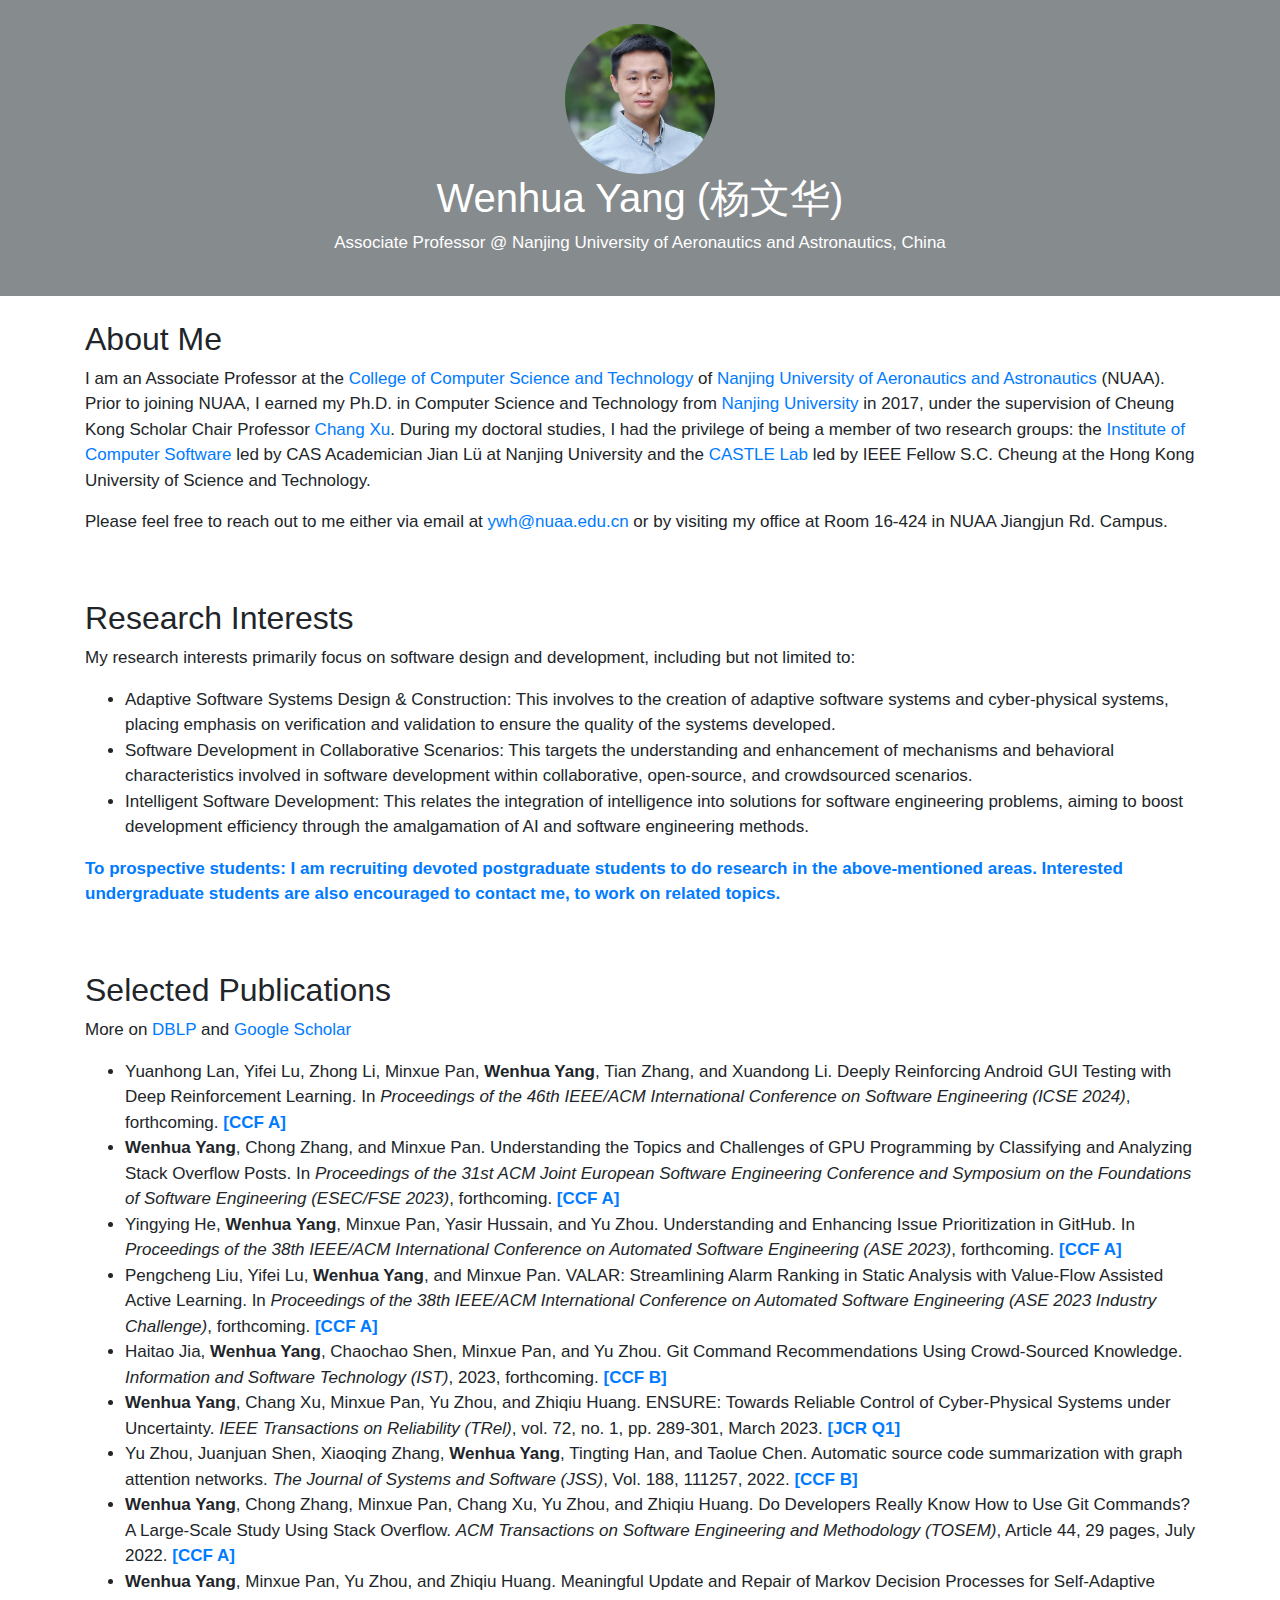
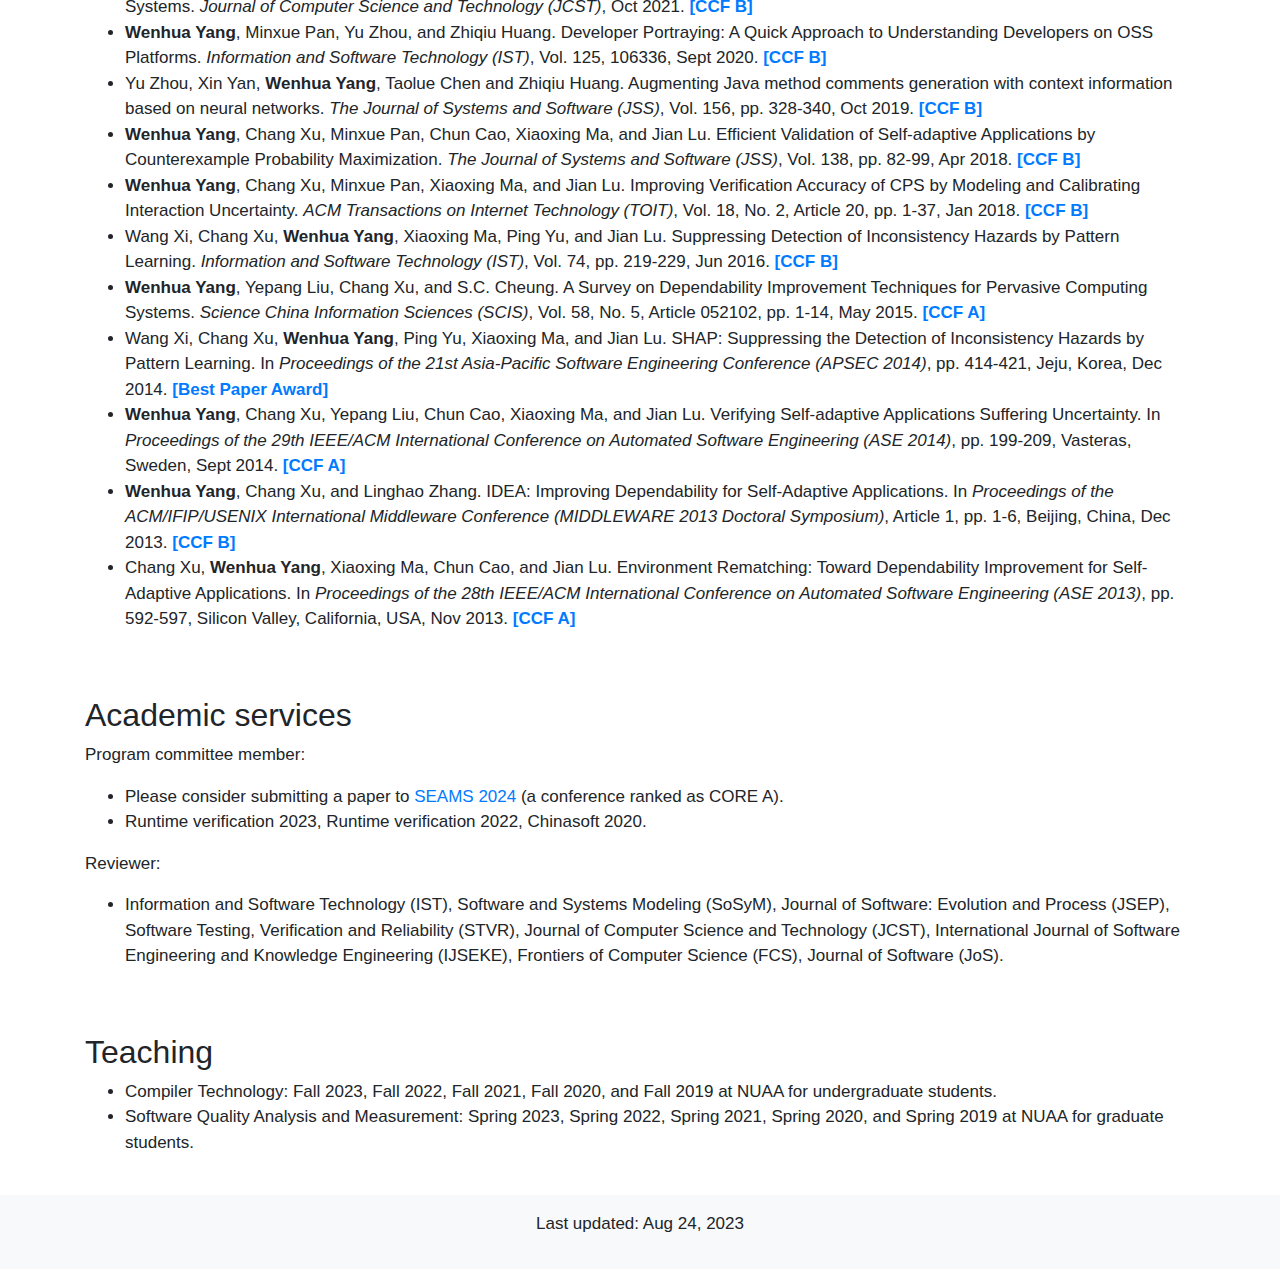
==== index.html @ 7962395d "Update index.html" ====
<!DOCTYPE html>
<html lang="en">
<head>
  <meta name="google-site-verification" content="J8Vfo8lLbp2fcZlPGlcddI-O9UPI4XW1Q42-_XJIA2Y" />
  <meta charset="UTF-8">
  <meta name="viewport" content="width=device-width, initial-scale=1.0">
  <title>Wenhua Yang's Personal Page</title>
  <link rel="stylesheet" href="js/bootstrap.min.css">
  <script src="js/jquery.min.js"></script>
  <script src="js/popper.min.js"></script>
  <script src="js/bootstrap.min.js"></script>
  <style>
    body {
      font-family: 'Helvetica', sans-serif;
      font-size: 17px;
    }
    header {
      background-color: #868B8E;
      color: white;
      padding: 1.5rem 0;
    }
    section {
      padding: 1.5rem 0;
    }
    footer {
      background-color: #f8f9fa;
      padding: 1rem 0;
      text-align: center;
    }
  </style>
</head>
<body>
  <header class="text-center">
    <img src="img/profile.jpeg" alt="Haonan Wang" style="width: 150px; height: 150px; border-radius: 50%; object-fit: cover;">
    <h1>Wenhua Yang (杨文华)</h1>
    <p>Associate Professor @ Nanjing University of Aeronautics and Astronautics, China</p>
  </header>
  <section>
    <div class="container">
      <h2>About Me</h2>
      <p>
        I am an Associate Professor at the <a href="http://cs.nuaa.edu.cn/" target="_blank">College of Computer Science and Technology</a> of <a href="http://nuaa.edu.cn/" target="_blank">Nanjing University of Aeronautics and Astronautics</a> (NUAA). Prior to joining NUAA, I earned my Ph.D. in Computer Science and Technology from <a href="https://www.nju.edu.cn" target="_blank">Nanjing University</a> in 2017, under the supervision of Cheung Kong Scholar Chair Professor <a href="http://cs.nju.edu.cn/changxu/" target="_blank">Chang Xu</a>. During my doctoral studies, I had the privilege of being a member of two  research groups: the <a href="https://cs.nju.edu.cn/ics/index.htm" target="_blank">Institute of Computer Software</a> led by CAS Academician Jian Lü at Nanjing University and the <a href="http://sccpu2.cse.ust.hk/castle/index.html" target="_blank">CASTLE Lab</a> led by IEEE Fellow S.C. Cheung at the Hong Kong University of Science and Technology.
      </p>
      <p>
        Please feel free to reach out to me either via email at <a href="mailto:haonan[dot]ywh@nuaa.edu.cn">ywh@nuaa.edu.cn</a> or by visiting my office at Room 16-424 in NUAA Jiangjun Rd. Campus.
      </p>
      </div>
    </section>
  <section>
    <div class="container">
      <h2>Research Interests</h2>
      <p>My research interests primarily focus on software design and development, including but not limited to:</p>
      <ul>
        <li>Adaptive Software Systems Design & Construction: This involves to the creation of adaptive software systems and cyber-physical systems, placing emphasis on verification and validation to ensure the quality of the systems developed.</li>
        <li>Software Development in Collaborative Scenarios: This targets the understanding and enhancement of mechanisms and behavioral characteristics involved in software development within collaborative, open-source, and crowdsourced scenarios.</li>
        <li>Intelligent Software Development: This relates the integration of intelligence into solutions for software engineering problems, aiming to boost development efficiency through the amalgamation of AI and software engineering methods.</li>        
      </ul>
       <p style="color: #007bff; font-weight: bold;">To prospective students: I am recruiting devoted postgraduate students to do research in the above-mentioned areas. Interested undergraduate students are also encouraged to contact me, to work on related topics.</p>
    </div>
  </section>

  <section>
    <div class="container">
      <h2>Selected Publications</h2>
      <p>More on <a href="https://dblp.org/pid/21/11181-1.html" target="_blank">DBLP</a> and <a href="https://scholar.google.com/citations?user=SFzz5vAAAAAJ" target="_blank">Google Scholar</a></p>
      <ul>
	<li>Yuanhong Lan, Yifei Lu, Zhong Li, Minxue Pan, <b>Wenhua Yang</b>, Tian Zhang, and Xuandong Li. Deeply Reinforcing Android GUI Testing with Deep Reinforcement Learning. In <i>Proceedings of the 46th IEEE/ACM International Conference on Software Engineering (ICSE 2024)</i>, forthcoming. <a style="color: #007bff; font-weight: bold;">[CCF A]</a></li>
	<li><b>Wenhua Yang</b>, Chong Zhang, and Minxue Pan. Understanding the Topics and Challenges of GPU Programming by Classifying and Analyzing Stack Overflow Posts. In <i>Proceedings of the 31st ACM Joint European Software Engineering Conference and Symposium on the Foundations of Software Engineering (ESEC/FSE 2023)</i>, forthcoming. <a style="color: #007bff; font-weight: bold;">[CCF A]</a></li>
	<li>Yingying He, <b>Wenhua Yang</b>, Minxue Pan, Yasir Hussain, and Yu Zhou. Understanding and Enhancing Issue Prioritization in GitHub. In <i>Proceedings of the 38th IEEE/ACM International Conference on Automated Software Engineering (ASE 2023)</i>, forthcoming. <a style="color: #007bff; font-weight: bold;">[CCF A]</a></li>
	<li>Pengcheng Liu, Yifei Lu, <b>Wenhua Yang</b>, and Minxue Pan. VALAR: Streamlining Alarm Ranking in Static Analysis with Value-Flow Assisted Active Learning. In <i>Proceedings of the 38th IEEE/ACM International Conference on Automated Software Engineering (ASE 2023 Industry Challenge)</i>, forthcoming. <a style="color: #007bff; font-weight: bold;">[CCF A]</a></li>
        <li>Haitao Jia, <b>Wenhua Yang</b>, Chaochao Shen, Minxue Pan, and Yu Zhou. Git Command Recommendations Using Crowd-Sourced Knowledge. <i>Information and Software Technology (IST)</i>, 2023, forthcoming. <a style="color: #007bff; font-weight: bold;">[CCF B]</a></li>
        <li><b>Wenhua Yang</b>, Chang Xu, Minxue Pan, Yu Zhou, and Zhiqiu Huang. ENSURE: Towards Reliable Control of Cyber-Physical Systems under Uncertainty. <i>IEEE Transactions on Reliability (TRel)</i>, vol. 72, no. 1, pp. 289-301, March 2023. <a style="color: #007bff; font-weight: bold;">[JCR Q1]</a></li>
	<li>Yu Zhou, Juanjuan Shen, Xiaoqing Zhang, <b>Wenhua Yang</b>, Tingting Han, and Taolue Chen. Automatic source code summarization with graph attention networks. <i>The Journal of Systems and Software (JSS)</i>, Vol. 188, 111257, 2022. <a style="color: #007bff; font-weight: bold;">[CCF B]</a></li>                         
	<li><b>Wenhua Yang</b>, Chong Zhang, Minxue Pan, Chang Xu, Yu Zhou, and Zhiqiu Huang. Do Developers Really Know How to Use Git Commands? A Large-Scale Study Using Stack Overflow. <i>ACM Transactions on Software Engineering and Methodology (TOSEM)</i>, Article 44, 29 pages, July 2022. <a style="color: #007bff; font-weight: bold;">[CCF A]</a></li>           
	<li><b>Wenhua Yang</b>, Minxue Pan, Yu Zhou, and Zhiqiu Huang. Meaningful Update and Repair of Markov Decision Processes for Self-Adaptive Systems. <i>Journal of Computer Science and Technology (JCST)</i>, Oct 2021. <a style="color: #007bff; font-weight: bold;">[CCF B]</a></li>                                      
	<li><b>Wenhua Yang</b>, Minxue Pan, Yu Zhou, and Zhiqiu Huang. Developer Portraying: A Quick Approach to Understanding Developers on OSS Platforms. <i>Information and Software Technology (IST)</i>, Vol. 125, 106336, Sept 2020. <a style="color: #007bff; font-weight: bold;">[CCF B]</a></li> 
	<li>Yu Zhou, Xin Yan, <b>Wenhua Yang</b>, Taolue Chen and Zhiqiu Huang. Augmenting Java method comments generation with context information based on neural networks. <i>The Journal of Systems and Software (JSS)</i>, Vol. 156, pp. 328-340, Oct 2019. <a style="color: #007bff; font-weight: bold;">[CCF B]</a></li>
	<li><b>Wenhua Yang</b>, Chang Xu, Minxue Pan, Chun Cao, Xiaoxing Ma, and Jian Lu. Efficient Validation of Self-adaptive Applications by Counterexample Probability Maximization. <i>The Journal of Systems and Software (JSS)</i>, Vol. 138, pp. 82-99, Apr 2018. <a style="color: #007bff; font-weight: bold;">[CCF B]</a></li> 
	<li><b>Wenhua Yang</b>, Chang Xu, Minxue Pan, Xiaoxing Ma, and Jian Lu. Improving Verification Accuracy of CPS by Modeling and Calibrating Interaction Uncertainty. <i>ACM Transactions on Internet Technology (TOIT)</i>, Vol. 18, No. 2, Article 20, pp. 1-37, Jan 2018. <a style="color: #007bff; font-weight: bold;">[CCF B]</a></li>
	<li>Wang Xi, Chang Xu, <b>Wenhua Yang</b>, Xiaoxing Ma, Ping Yu, and Jian Lu. Suppressing Detection of Inconsistency Hazards by Pattern Learning. <i>Information and Software Technology (IST)</i>, Vol. 74, pp. 219-229, Jun 2016. <a style="color: #007bff; font-weight: bold;">[CCF B]</a></li>
	<li><b>Wenhua Yang</b>, Yepang Liu, Chang Xu, and S.C. Cheung. A Survey on Dependability Improvement Techniques for Pervasive Computing Systems. <i>Science China Information Sciences (SCIS)</i>, Vol. 58, No. 5, Article 052102, pp. 1-14, May 2015. <a style="color: #007bff; font-weight: bold;">[CCF A]</a></li>
	<li>Wang Xi, Chang Xu, <b>Wenhua Yang</b>, Ping Yu, Xiaoxing Ma, and Jian Lu. SHAP: Suppressing the Detection of Inconsistency Hazards by Pattern Learning. In <i>Proceedings of the 21st Asia-Pacific Software Engineering Conference (APSEC 2014)</i>, pp. 414-421, Jeju, Korea, Dec 2014. <a style="color: #007bff; font-weight: bold;">[Best Paper Award]</a></li>
	<li> <b>Wenhua Yang</b>, Chang Xu, Yepang Liu, Chun Cao, Xiaoxing Ma, and Jian Lu</b>. Verifying Self-adaptive Applications Suffering Uncertainty. In <i>Proceedings of the 29th IEEE/ACM International Conference on Automated Software Engineering (ASE 2014)</i>, pp. 199-209, Vasteras, Sweden, Sept 2014. <a style="color: #007bff; font-weight: bold;">[CCF A]</a></li>
	<li> <b>Wenhua Yang</b>, Chang Xu, and Linghao Zhang. IDEA: Improving Dependability for Self-Adaptive Applications. In <i>Proceedings of the ACM/IFIP/USENIX International Middleware Conference (MIDDLEWARE 2013 Doctoral Symposium)</i>, Article 1, pp. 1-6, Beijing, China, Dec 2013. <a style="color: #007bff; font-weight: bold;">[CCF B]</a></li>
	<li> Chang Xu, <b>Wenhua Yang</b>, Xiaoxing Ma, Chun Cao, and Jian Lu. Environment Rematching: Toward Dependability Improvement for Self-Adaptive Applications. In <i>Proceedings of the 28th IEEE/ACM International Conference on Automated Software Engineering (ASE 2013)</i>, pp. 592-597, Silicon Valley, California, USA, Nov 2013. <a style="color: #007bff; font-weight: bold;">[CCF A]</a></li>
      </ul>
      </div>
    </section>
 
  <section>
    <div class="container">
      <h2>Academic services</h2>
      <p>Program committee member:</p>
      <ul>
        <li>Please consider submitting a paper to <a href="https://conf.researchr.org/home/seams-2024" target="_blank">SEAMS 2024</a> (a conference ranked as CORE A).</li>
         <li>Runtime verification 2023, Runtime verification 2022, Chinasoft 2020.</li>
      </ul>
      <p>Reviewer:</p>
      <ul>
        <li>Information and Software Technology (IST), Software and Systems Modeling (SoSyM), Journal of Software: Evolution and Process (JSEP), Software Testing, Verification and Reliability (STVR), Journal of Computer Science and Technology (JCST), International Journal of Software Engineering and Knowledge Engineering (IJSEKE), Frontiers of Computer Science (FCS), Journal of Software (JoS).</li>
      </ul>

    </div>
  </section>
  
  <section>
    <div class="container">
      <h2>Teaching</h2>
      <ul>
        <li>Compiler Technology: Fall 2023, Fall 2022, Fall 2021, Fall 2020, and Fall 2019 at NUAA for undergraduate students.</li>
        <li>Software Quality Analysis and Measurement: Spring 2023, Spring 2022, Spring 2021, Spring 2020, and Spring 2019 at NUAA for graduate students.</li>
      </ul>
    </div>
  </section>

    <footer>
      <p>Last updated: Aug 24, 2023</p>
    </footer>
  </body>
  </html>
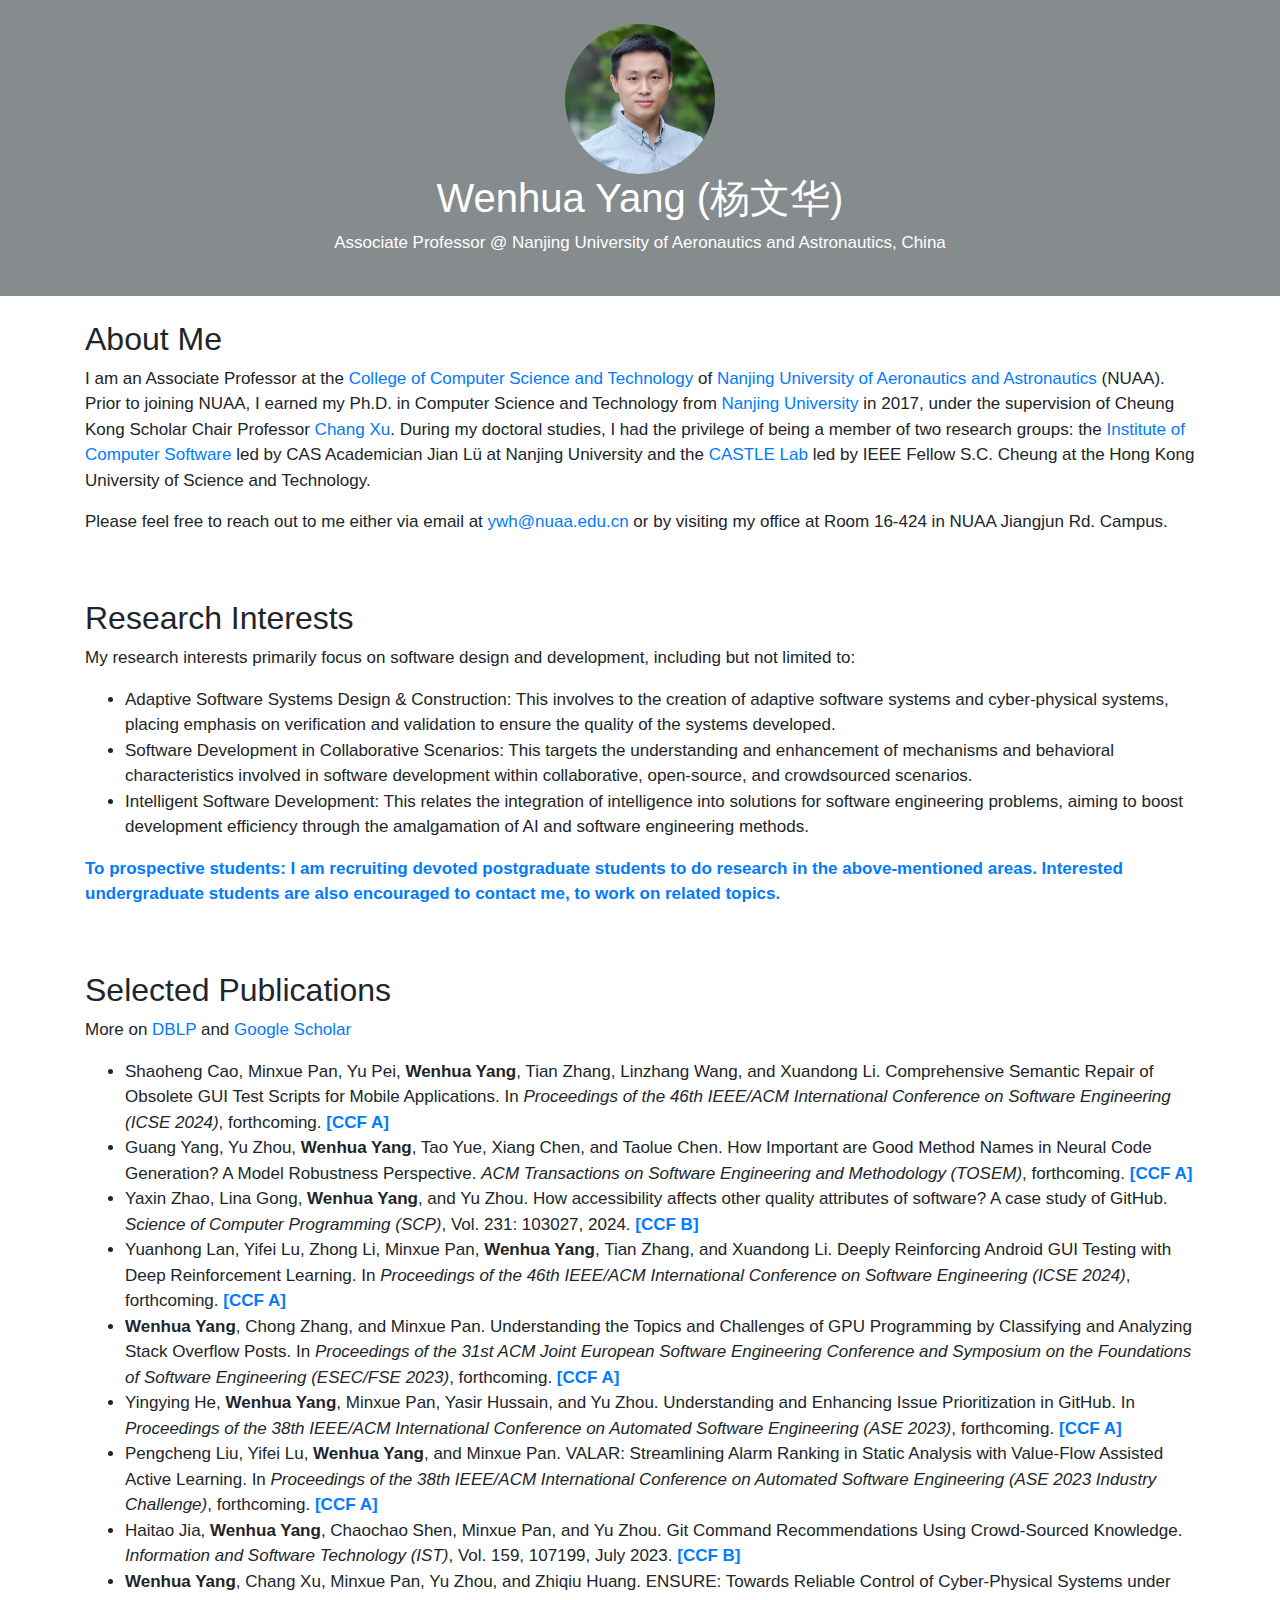
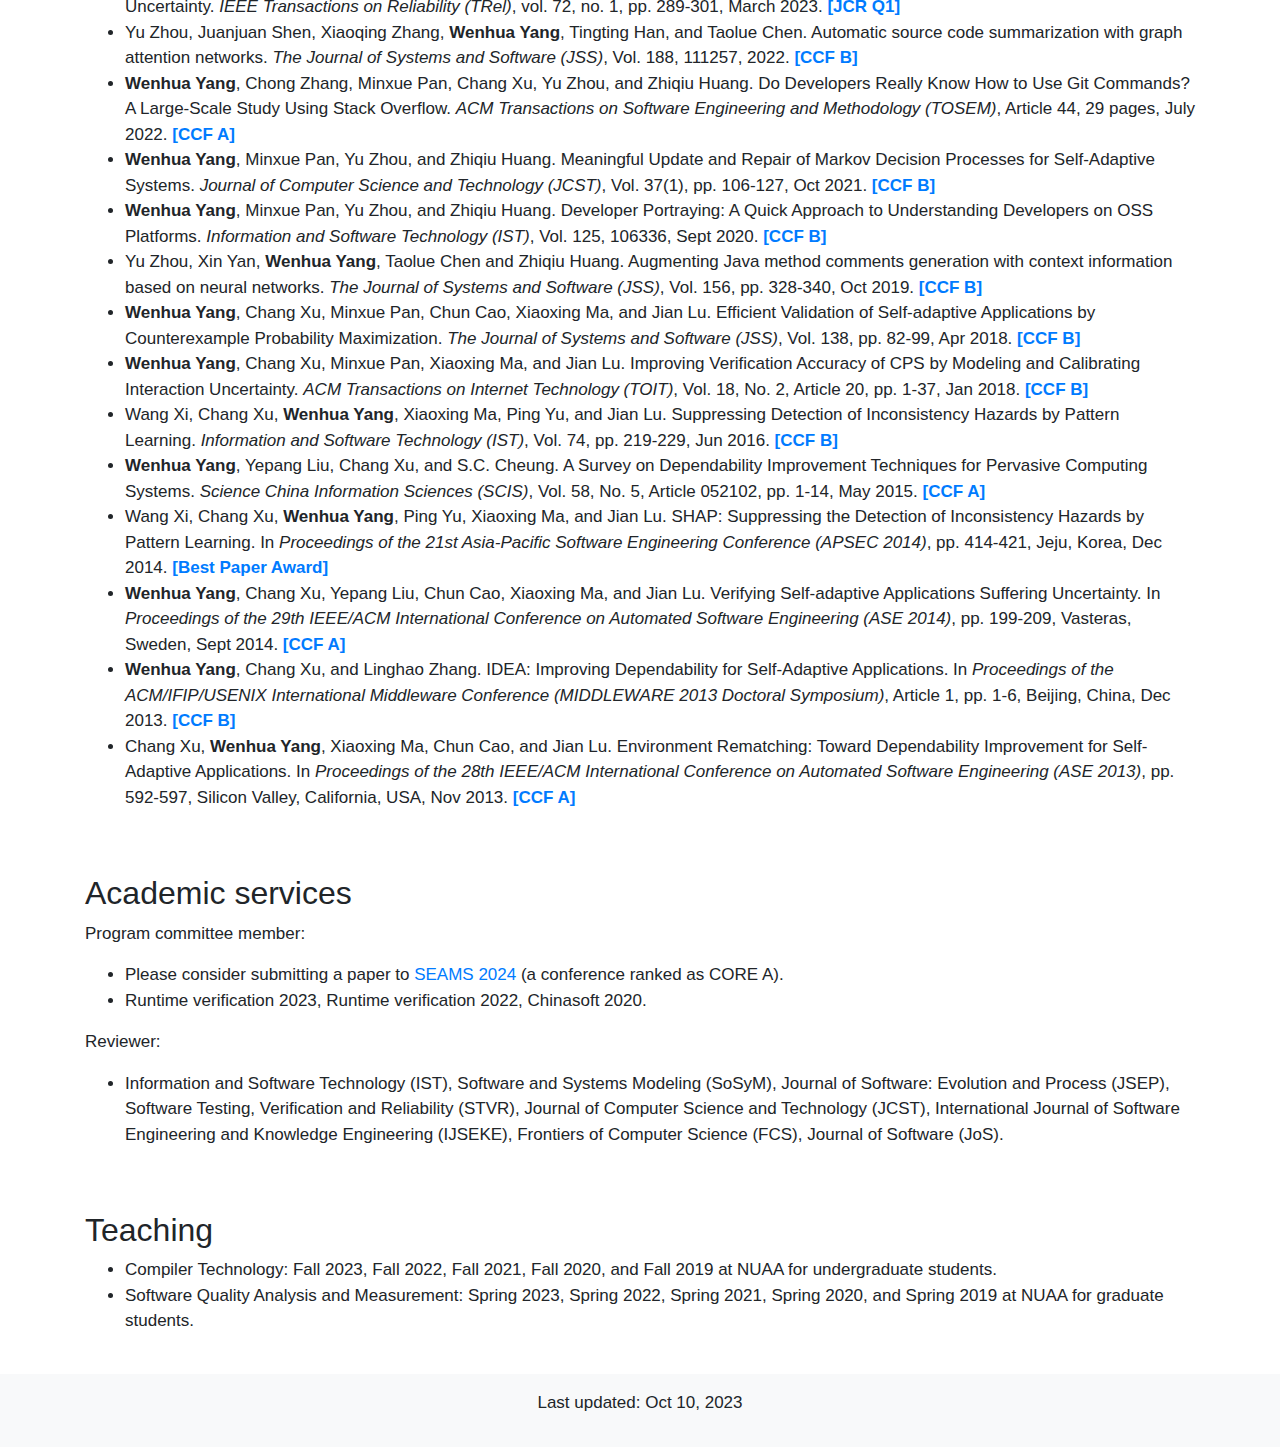
==== commit d16b4a93: "Update index.html" ====
--- a/index.html
+++ b/index.html
@@ -64,15 +64,18 @@
       <h2>Selected Publications</h2>
       <p>More on <a href="https://dblp.org/pid/21/11181-1.html" target="_blank">DBLP</a> and <a href="https://scholar.google.com/citations?user=SFzz5vAAAAAJ" target="_blank">Google Scholar</a></p>
       <ul>
+	<li>Shaoheng Cao, Minxue Pan, Yu Pei, <b>Wenhua Yang</b>, Tian Zhang, Linzhang Wang, and Xuandong Li. Comprehensive Semantic Repair of Obsolete GUI Test Scripts for Mobile Applications. In <i>Proceedings of the 46th IEEE/ACM International Conference on Software Engineering (ICSE 2024)</i>, forthcoming. <a style="color: #007bff; font-weight: bold;">[CCF A]</a></li>
+        <li>Guang Yang, Yu Zhou, <b>Wenhua Yang</b>, Tao Yue, Xiang Chen, and Taolue Chen. How Important are Good Method Names in Neural Code Generation? A Model Robustness Perspective. <i>ACM Transactions on Software Engineering and Methodology (TOSEM)</i>, forthcoming. <a style="color: #007bff; font-weight: bold;">[CCF A]</a></li> 
+        <li>Yaxin Zhao, Lina Gong, <b>Wenhua Yang</b>, and Yu Zhou. How accessibility affects other quality attributes of software? A case study of GitHub. <i>Science of Computer Programming (SCP)</i>, Vol. 231: 103027, 2024. <a style="color: #007bff; font-weight: bold;">[CCF B]</a></li>
 	<li>Yuanhong Lan, Yifei Lu, Zhong Li, Minxue Pan, <b>Wenhua Yang</b>, Tian Zhang, and Xuandong Li. Deeply Reinforcing Android GUI Testing with Deep Reinforcement Learning. In <i>Proceedings of the 46th IEEE/ACM International Conference on Software Engineering (ICSE 2024)</i>, forthcoming. <a style="color: #007bff; font-weight: bold;">[CCF A]</a></li>
 	<li><b>Wenhua Yang</b>, Chong Zhang, and Minxue Pan. Understanding the Topics and Challenges of GPU Programming by Classifying and Analyzing Stack Overflow Posts. In <i>Proceedings of the 31st ACM Joint European Software Engineering Conference and Symposium on the Foundations of Software Engineering (ESEC/FSE 2023)</i>, forthcoming. <a style="color: #007bff; font-weight: bold;">[CCF A]</a></li>
 	<li>Yingying He, <b>Wenhua Yang</b>, Minxue Pan, Yasir Hussain, and Yu Zhou. Understanding and Enhancing Issue Prioritization in GitHub. In <i>Proceedings of the 38th IEEE/ACM International Conference on Automated Software Engineering (ASE 2023)</i>, forthcoming. <a style="color: #007bff; font-weight: bold;">[CCF A]</a></li>
 	<li>Pengcheng Liu, Yifei Lu, <b>Wenhua Yang</b>, and Minxue Pan. VALAR: Streamlining Alarm Ranking in Static Analysis with Value-Flow Assisted Active Learning. In <i>Proceedings of the 38th IEEE/ACM International Conference on Automated Software Engineering (ASE 2023 Industry Challenge)</i>, forthcoming. <a style="color: #007bff; font-weight: bold;">[CCF A]</a></li>
-        <li>Haitao Jia, <b>Wenhua Yang</b>, Chaochao Shen, Minxue Pan, and Yu Zhou. Git Command Recommendations Using Crowd-Sourced Knowledge. <i>Information and Software Technology (IST)</i>, 2023, forthcoming. <a style="color: #007bff; font-weight: bold;">[CCF B]</a></li>
+        <li>Haitao Jia, <b>Wenhua Yang</b>, Chaochao Shen, Minxue Pan, and Yu Zhou. Git Command Recommendations Using Crowd-Sourced Knowledge. <i>Information and Software Technology (IST)</i>, Vol. 159, 107199, July 2023. <a style="color: #007bff; font-weight: bold;">[CCF B]</a></li>
         <li><b>Wenhua Yang</b>, Chang Xu, Minxue Pan, Yu Zhou, and Zhiqiu Huang. ENSURE: Towards Reliable Control of Cyber-Physical Systems under Uncertainty. <i>IEEE Transactions on Reliability (TRel)</i>, vol. 72, no. 1, pp. 289-301, March 2023. <a style="color: #007bff; font-weight: bold;">[JCR Q1]</a></li>
 	<li>Yu Zhou, Juanjuan Shen, Xiaoqing Zhang, <b>Wenhua Yang</b>, Tingting Han, and Taolue Chen. Automatic source code summarization with graph attention networks. <i>The Journal of Systems and Software (JSS)</i>, Vol. 188, 111257, 2022. <a style="color: #007bff; font-weight: bold;">[CCF B]</a></li>                         
 	<li><b>Wenhua Yang</b>, Chong Zhang, Minxue Pan, Chang Xu, Yu Zhou, and Zhiqiu Huang. Do Developers Really Know How to Use Git Commands? A Large-Scale Study Using Stack Overflow. <i>ACM Transactions on Software Engineering and Methodology (TOSEM)</i>, Article 44, 29 pages, July 2022. <a style="color: #007bff; font-weight: bold;">[CCF A]</a></li>           
-	<li><b>Wenhua Yang</b>, Minxue Pan, Yu Zhou, and Zhiqiu Huang. Meaningful Update and Repair of Markov Decision Processes for Self-Adaptive Systems. <i>Journal of Computer Science and Technology (JCST)</i>, Oct 2021. <a style="color: #007bff; font-weight: bold;">[CCF B]</a></li>                                      
+	<li><b>Wenhua Yang</b>, Minxue Pan, Yu Zhou, and Zhiqiu Huang. Meaningful Update and Repair of Markov Decision Processes for Self-Adaptive Systems. <i>Journal of Computer Science and Technology (JCST)</i>, Vol. 37(1), pp. 106-127, Oct 2021. <a style="color: #007bff; font-weight: bold;">[CCF B]</a></li>                                      
 	<li><b>Wenhua Yang</b>, Minxue Pan, Yu Zhou, and Zhiqiu Huang. Developer Portraying: A Quick Approach to Understanding Developers on OSS Platforms. <i>Information and Software Technology (IST)</i>, Vol. 125, 106336, Sept 2020. <a style="color: #007bff; font-weight: bold;">[CCF B]</a></li> 
 	<li>Yu Zhou, Xin Yan, <b>Wenhua Yang</b>, Taolue Chen and Zhiqiu Huang. Augmenting Java method comments generation with context information based on neural networks. <i>The Journal of Systems and Software (JSS)</i>, Vol. 156, pp. 328-340, Oct 2019. <a style="color: #007bff; font-weight: bold;">[CCF B]</a></li>
 	<li><b>Wenhua Yang</b>, Chang Xu, Minxue Pan, Chun Cao, Xiaoxing Ma, and Jian Lu. Efficient Validation of Self-adaptive Applications by Counterexample Probability Maximization. <i>The Journal of Systems and Software (JSS)</i>, Vol. 138, pp. 82-99, Apr 2018. <a style="color: #007bff; font-weight: bold;">[CCF B]</a></li> 
@@ -114,7 +117,7 @@
   </section>
 
     <footer>
-      <p>Last updated: Aug 24, 2023</p>
+      <p>Last updated: Oct 10, 2023</p>
     </footer>
   </body>
   </html>
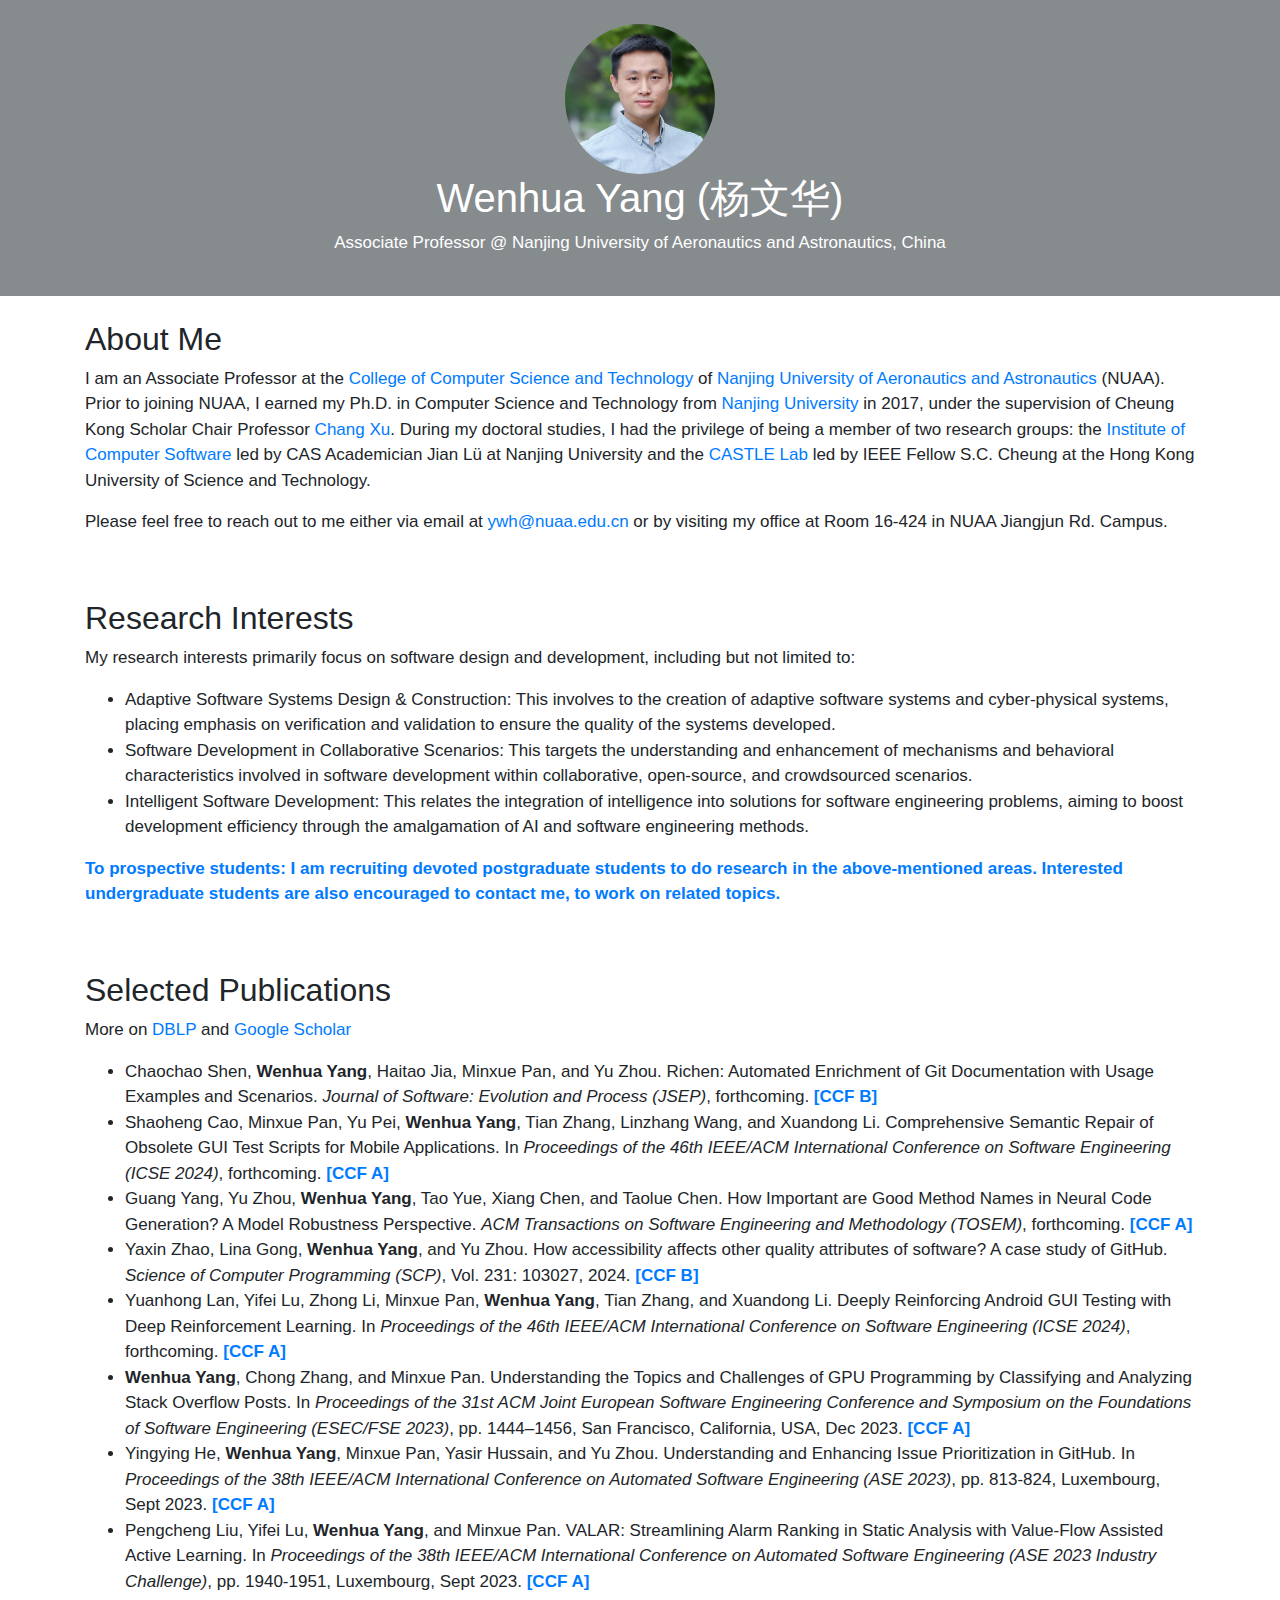
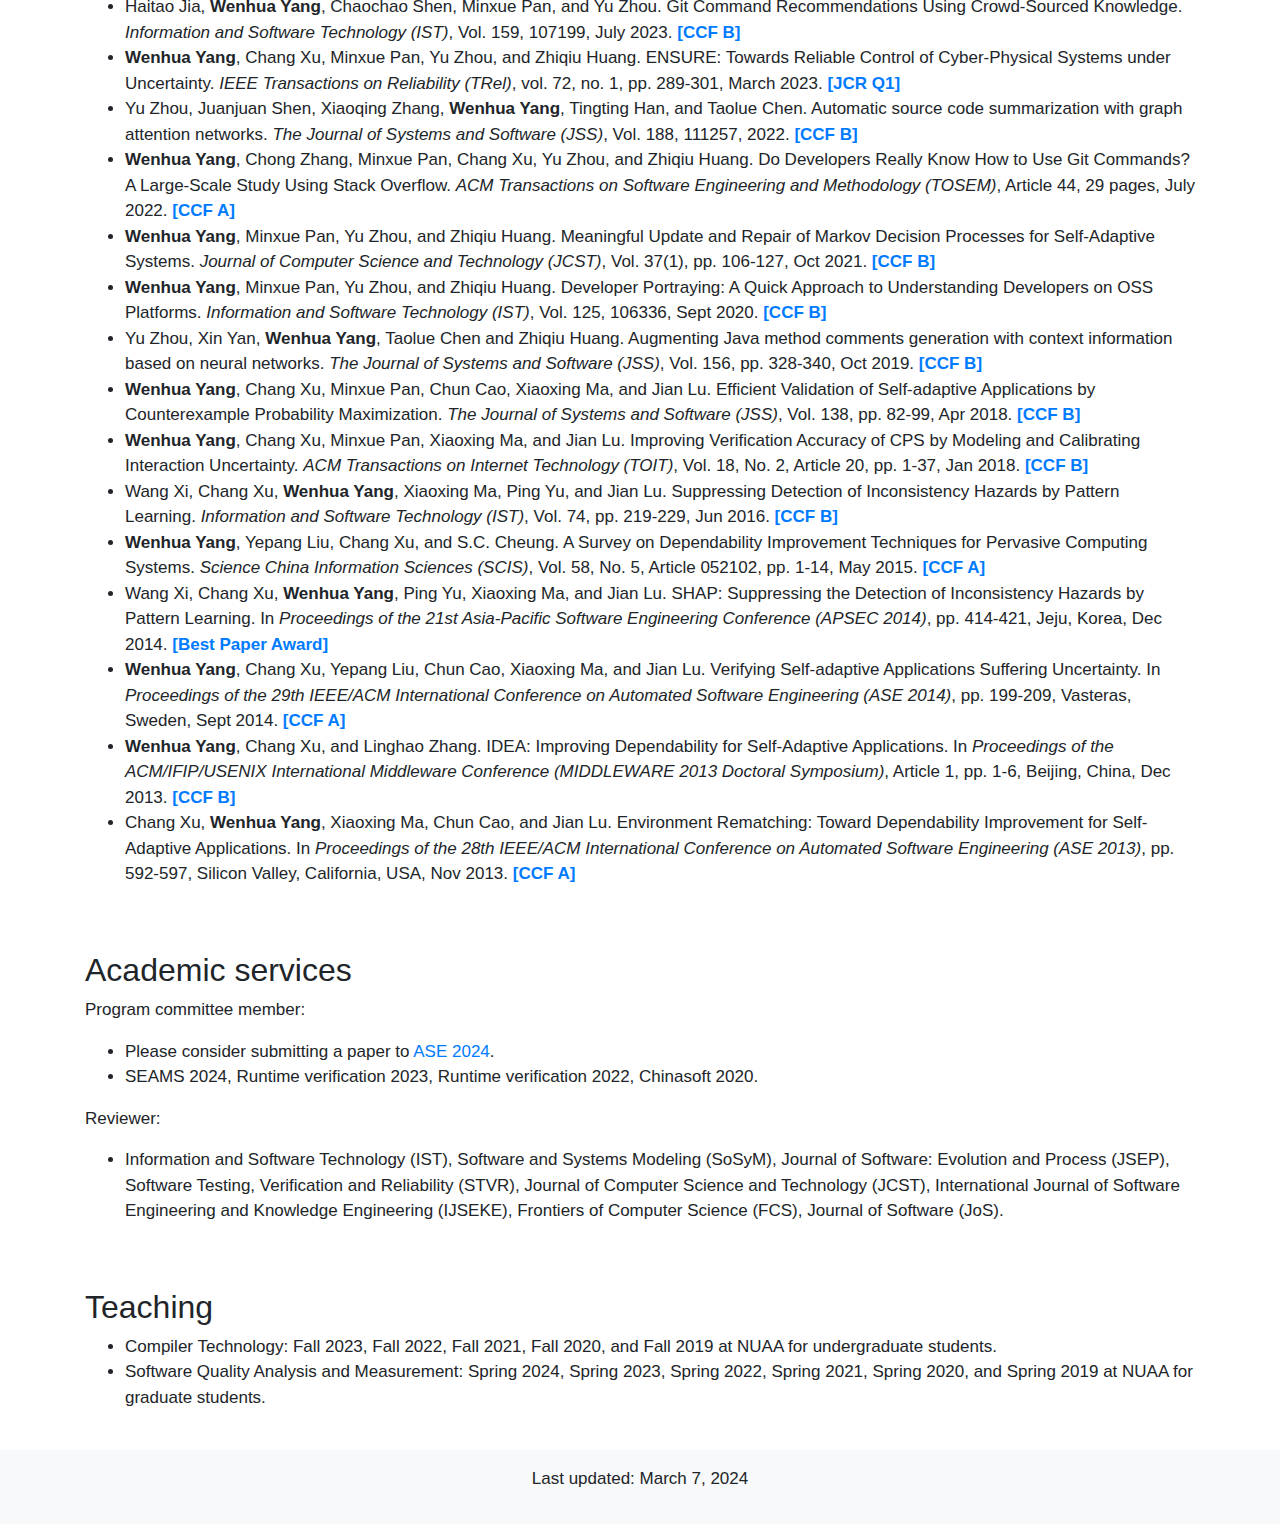
==== commit 1e7e9336: "Update index.html" ====
--- a/index.html
+++ b/index.html
@@ -64,13 +64,14 @@
       <h2>Selected Publications</h2>
       <p>More on <a href="https://dblp.org/pid/21/11181-1.html" target="_blank">DBLP</a> and <a href="https://scholar.google.com/citations?user=SFzz5vAAAAAJ" target="_blank">Google Scholar</a></p>
       <ul>
+        <li>Chaochao Shen, <b>Wenhua Yang</b>, Haitao Jia, Minxue Pan, and Yu Zhou. Richen: Automated Enrichment of Git Documentation with Usage Examples and Scenarios. <i>Journal of Software: Evolution and Process (JSEP)</i>, forthcoming. <a style="color: #007bff; font-weight: bold;">[CCF B]</a></li>
 	<li>Shaoheng Cao, Minxue Pan, Yu Pei, <b>Wenhua Yang</b>, Tian Zhang, Linzhang Wang, and Xuandong Li. Comprehensive Semantic Repair of Obsolete GUI Test Scripts for Mobile Applications. In <i>Proceedings of the 46th IEEE/ACM International Conference on Software Engineering (ICSE 2024)</i>, forthcoming. <a style="color: #007bff; font-weight: bold;">[CCF A]</a></li>
         <li>Guang Yang, Yu Zhou, <b>Wenhua Yang</b>, Tao Yue, Xiang Chen, and Taolue Chen. How Important are Good Method Names in Neural Code Generation? A Model Robustness Perspective. <i>ACM Transactions on Software Engineering and Methodology (TOSEM)</i>, forthcoming. <a style="color: #007bff; font-weight: bold;">[CCF A]</a></li> 
         <li>Yaxin Zhao, Lina Gong, <b>Wenhua Yang</b>, and Yu Zhou. How accessibility affects other quality attributes of software? A case study of GitHub. <i>Science of Computer Programming (SCP)</i>, Vol. 231: 103027, 2024. <a style="color: #007bff; font-weight: bold;">[CCF B]</a></li>
 	<li>Yuanhong Lan, Yifei Lu, Zhong Li, Minxue Pan, <b>Wenhua Yang</b>, Tian Zhang, and Xuandong Li. Deeply Reinforcing Android GUI Testing with Deep Reinforcement Learning. In <i>Proceedings of the 46th IEEE/ACM International Conference on Software Engineering (ICSE 2024)</i>, forthcoming. <a style="color: #007bff; font-weight: bold;">[CCF A]</a></li>
-	<li><b>Wenhua Yang</b>, Chong Zhang, and Minxue Pan. Understanding the Topics and Challenges of GPU Programming by Classifying and Analyzing Stack Overflow Posts. In <i>Proceedings of the 31st ACM Joint European Software Engineering Conference and Symposium on the Foundations of Software Engineering (ESEC/FSE 2023)</i>, forthcoming. <a style="color: #007bff; font-weight: bold;">[CCF A]</a></li>
-	<li>Yingying He, <b>Wenhua Yang</b>, Minxue Pan, Yasir Hussain, and Yu Zhou. Understanding and Enhancing Issue Prioritization in GitHub. In <i>Proceedings of the 38th IEEE/ACM International Conference on Automated Software Engineering (ASE 2023)</i>, forthcoming. <a style="color: #007bff; font-weight: bold;">[CCF A]</a></li>
-	<li>Pengcheng Liu, Yifei Lu, <b>Wenhua Yang</b>, and Minxue Pan. VALAR: Streamlining Alarm Ranking in Static Analysis with Value-Flow Assisted Active Learning. In <i>Proceedings of the 38th IEEE/ACM International Conference on Automated Software Engineering (ASE 2023 Industry Challenge)</i>, forthcoming. <a style="color: #007bff; font-weight: bold;">[CCF A]</a></li>
+	<li><b>Wenhua Yang</b>, Chong Zhang, and Minxue Pan. Understanding the Topics and Challenges of GPU Programming by Classifying and Analyzing Stack Overflow Posts. In <i>Proceedings of the 31st ACM Joint European Software Engineering Conference and Symposium on the Foundations of Software Engineering (ESEC/FSE 2023)</i>, pp. 1444–1456, San Francisco, California, USA, Dec 2023. <a style="color: #007bff; font-weight: bold;">[CCF A]</a></li>
+	<li>Yingying He, <b>Wenhua Yang</b>, Minxue Pan, Yasir Hussain, and Yu Zhou. Understanding and Enhancing Issue Prioritization in GitHub. In <i>Proceedings of the 38th IEEE/ACM International Conference on Automated Software Engineering (ASE 2023)</i>, pp. 813-824, Luxembourg, Sept 2023. <a style="color: #007bff; font-weight: bold;">[CCF A]</a></li>
+	<li>Pengcheng Liu, Yifei Lu, <b>Wenhua Yang</b>, and Minxue Pan. VALAR: Streamlining Alarm Ranking in Static Analysis with Value-Flow Assisted Active Learning. In <i>Proceedings of the 38th IEEE/ACM International Conference on Automated Software Engineering (ASE 2023 Industry Challenge)</i>, pp. 1940-1951, Luxembourg, Sept 2023. <a style="color: #007bff; font-weight: bold;">[CCF A]</a></li>
         <li>Haitao Jia, <b>Wenhua Yang</b>, Chaochao Shen, Minxue Pan, and Yu Zhou. Git Command Recommendations Using Crowd-Sourced Knowledge. <i>Information and Software Technology (IST)</i>, Vol. 159, 107199, July 2023. <a style="color: #007bff; font-weight: bold;">[CCF B]</a></li>
         <li><b>Wenhua Yang</b>, Chang Xu, Minxue Pan, Yu Zhou, and Zhiqiu Huang. ENSURE: Towards Reliable Control of Cyber-Physical Systems under Uncertainty. <i>IEEE Transactions on Reliability (TRel)</i>, vol. 72, no. 1, pp. 289-301, March 2023. <a style="color: #007bff; font-weight: bold;">[JCR Q1]</a></li>
 	<li>Yu Zhou, Juanjuan Shen, Xiaoqing Zhang, <b>Wenhua Yang</b>, Tingting Han, and Taolue Chen. Automatic source code summarization with graph attention networks. <i>The Journal of Systems and Software (JSS)</i>, Vol. 188, 111257, 2022. <a style="color: #007bff; font-weight: bold;">[CCF B]</a></li>                         
@@ -95,8 +96,8 @@
       <h2>Academic services</h2>
       <p>Program committee member:</p>
       <ul>
-        <li>Please consider submitting a paper to <a href="https://conf.researchr.org/home/seams-2024" target="_blank">SEAMS 2024</a> (a conference ranked as CORE A).</li>
-         <li>Runtime verification 2023, Runtime verification 2022, Chinasoft 2020.</li>
+        <li>Please consider submitting a paper to <a href="https://conf.researchr.org/home/ase-2024" target="_blank">ASE 2024</a>.</li>
+        <li>SEAMS 2024, Runtime verification 2023, Runtime verification 2022, Chinasoft 2020.</li>
       </ul>
       <p>Reviewer:</p>
       <ul>
@@ -111,13 +112,13 @@
       <h2>Teaching</h2>
       <ul>
         <li>Compiler Technology: Fall 2023, Fall 2022, Fall 2021, Fall 2020, and Fall 2019 at NUAA for undergraduate students.</li>
-        <li>Software Quality Analysis and Measurement: Spring 2023, Spring 2022, Spring 2021, Spring 2020, and Spring 2019 at NUAA for graduate students.</li>
+        <li>Software Quality Analysis and Measurement: Spring 2024, Spring 2023, Spring 2022, Spring 2021, Spring 2020, and Spring 2019 at NUAA for graduate students.</li>
       </ul>
     </div>
   </section>
 
     <footer>
-      <p>Last updated: Oct 10, 2023</p>
+      <p>Last updated: March 7, 2024</p>
     </footer>
   </body>
   </html>
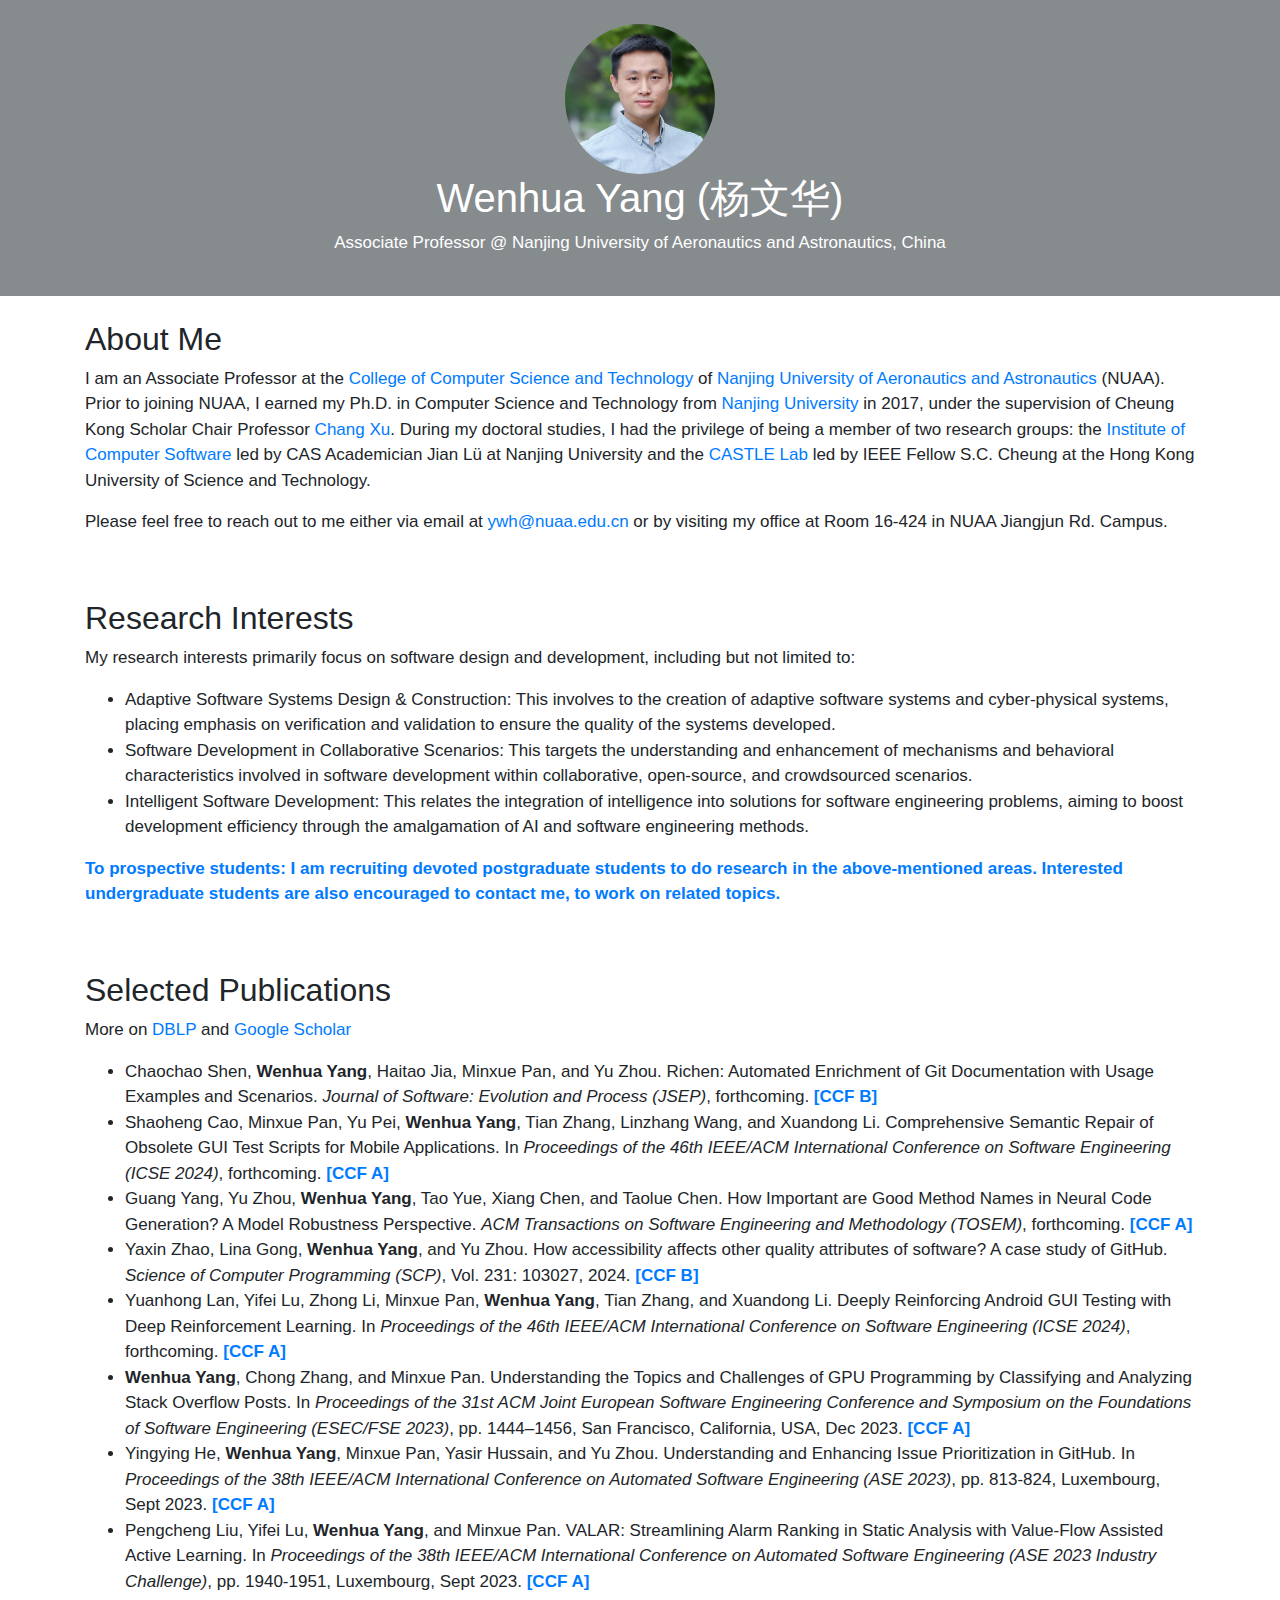
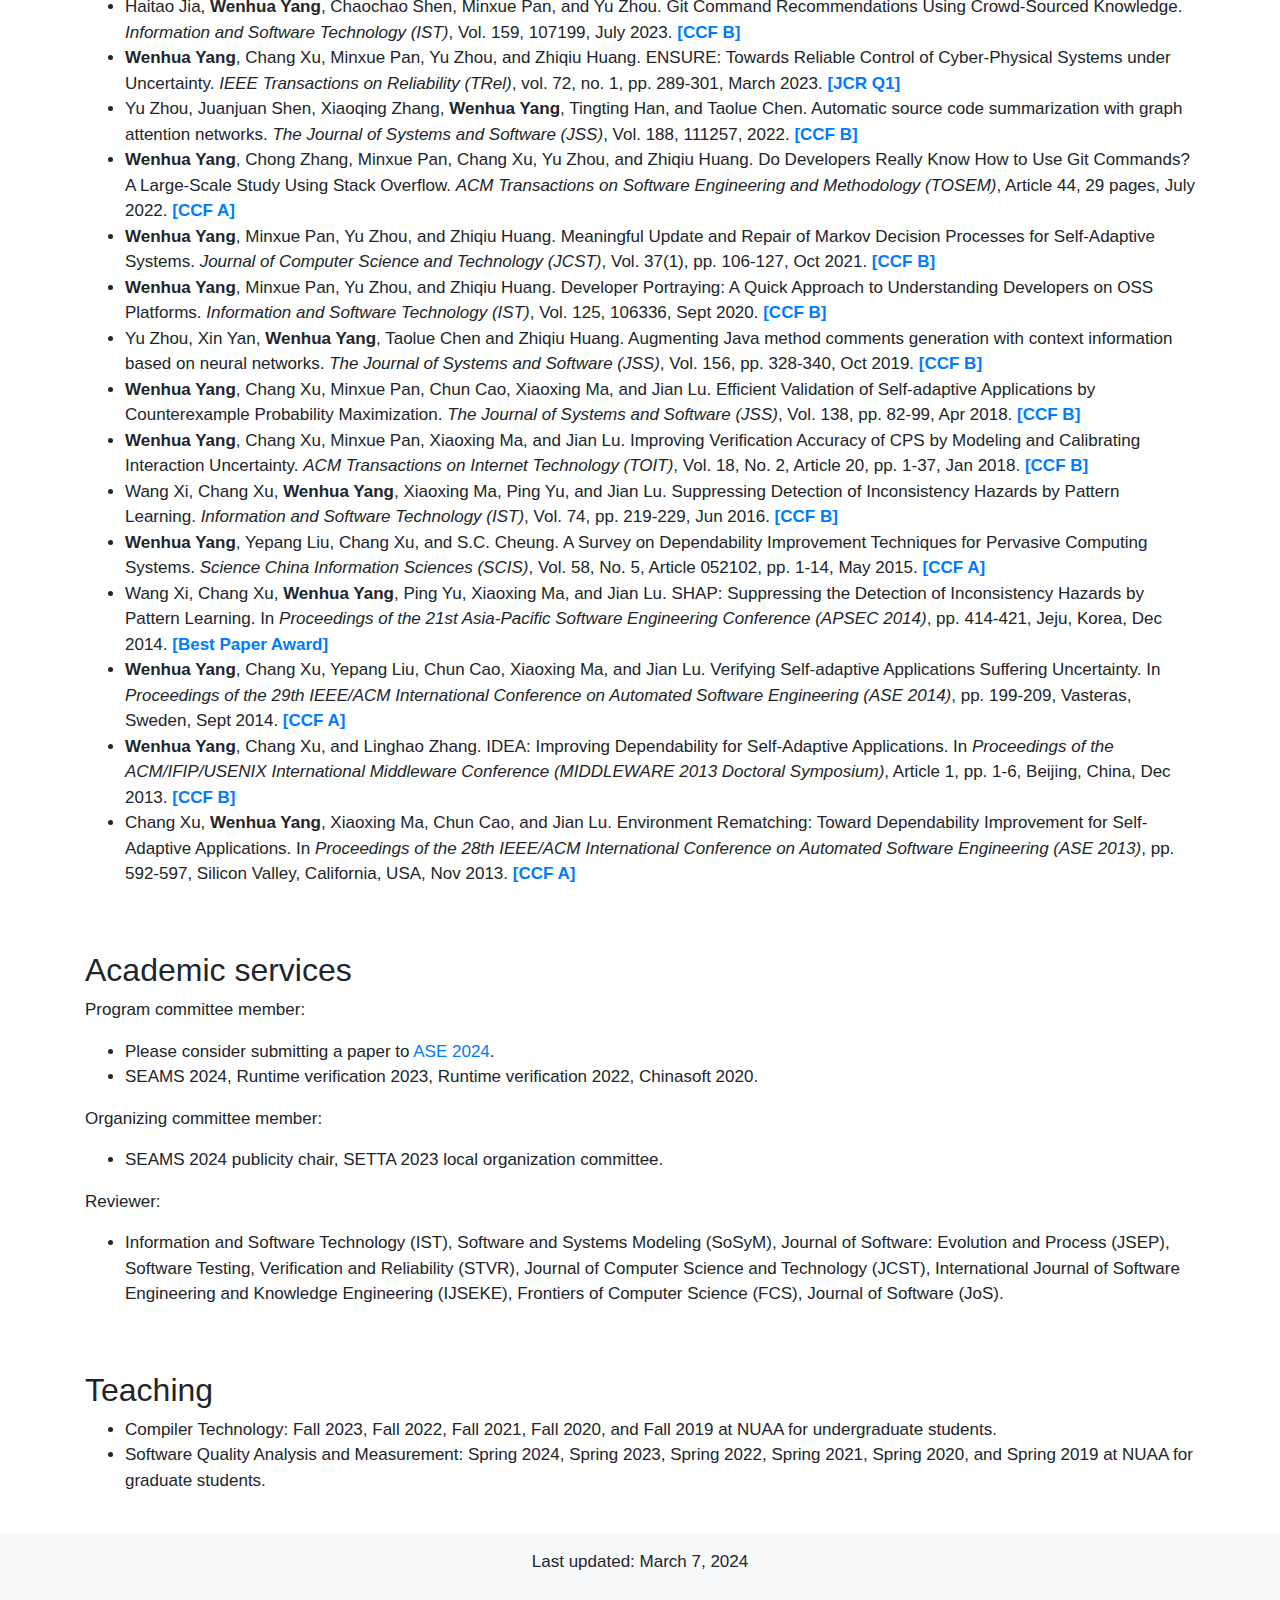
==== commit 35bf95e0: "Update index.html" ====
--- a/index.html
+++ b/index.html
@@ -99,6 +99,10 @@
         <li>Please consider submitting a paper to <a href="https://conf.researchr.org/home/ase-2024" target="_blank">ASE 2024</a>.</li>
         <li>SEAMS 2024, Runtime verification 2023, Runtime verification 2022, Chinasoft 2020.</li>
       </ul>
+       <p>Organizing committee member:</p>
+      <ul>
+        <li>SEAMS 2024 publicity chair, SETTA 2023 local organization committee.</li>
+      </ul>
       <p>Reviewer:</p>
       <ul>
         <li>Information and Software Technology (IST), Software and Systems Modeling (SoSyM), Journal of Software: Evolution and Process (JSEP), Software Testing, Verification and Reliability (STVR), Journal of Computer Science and Technology (JCST), International Journal of Software Engineering and Knowledge Engineering (IJSEKE), Frontiers of Computer Science (FCS), Journal of Software (JoS).</li>
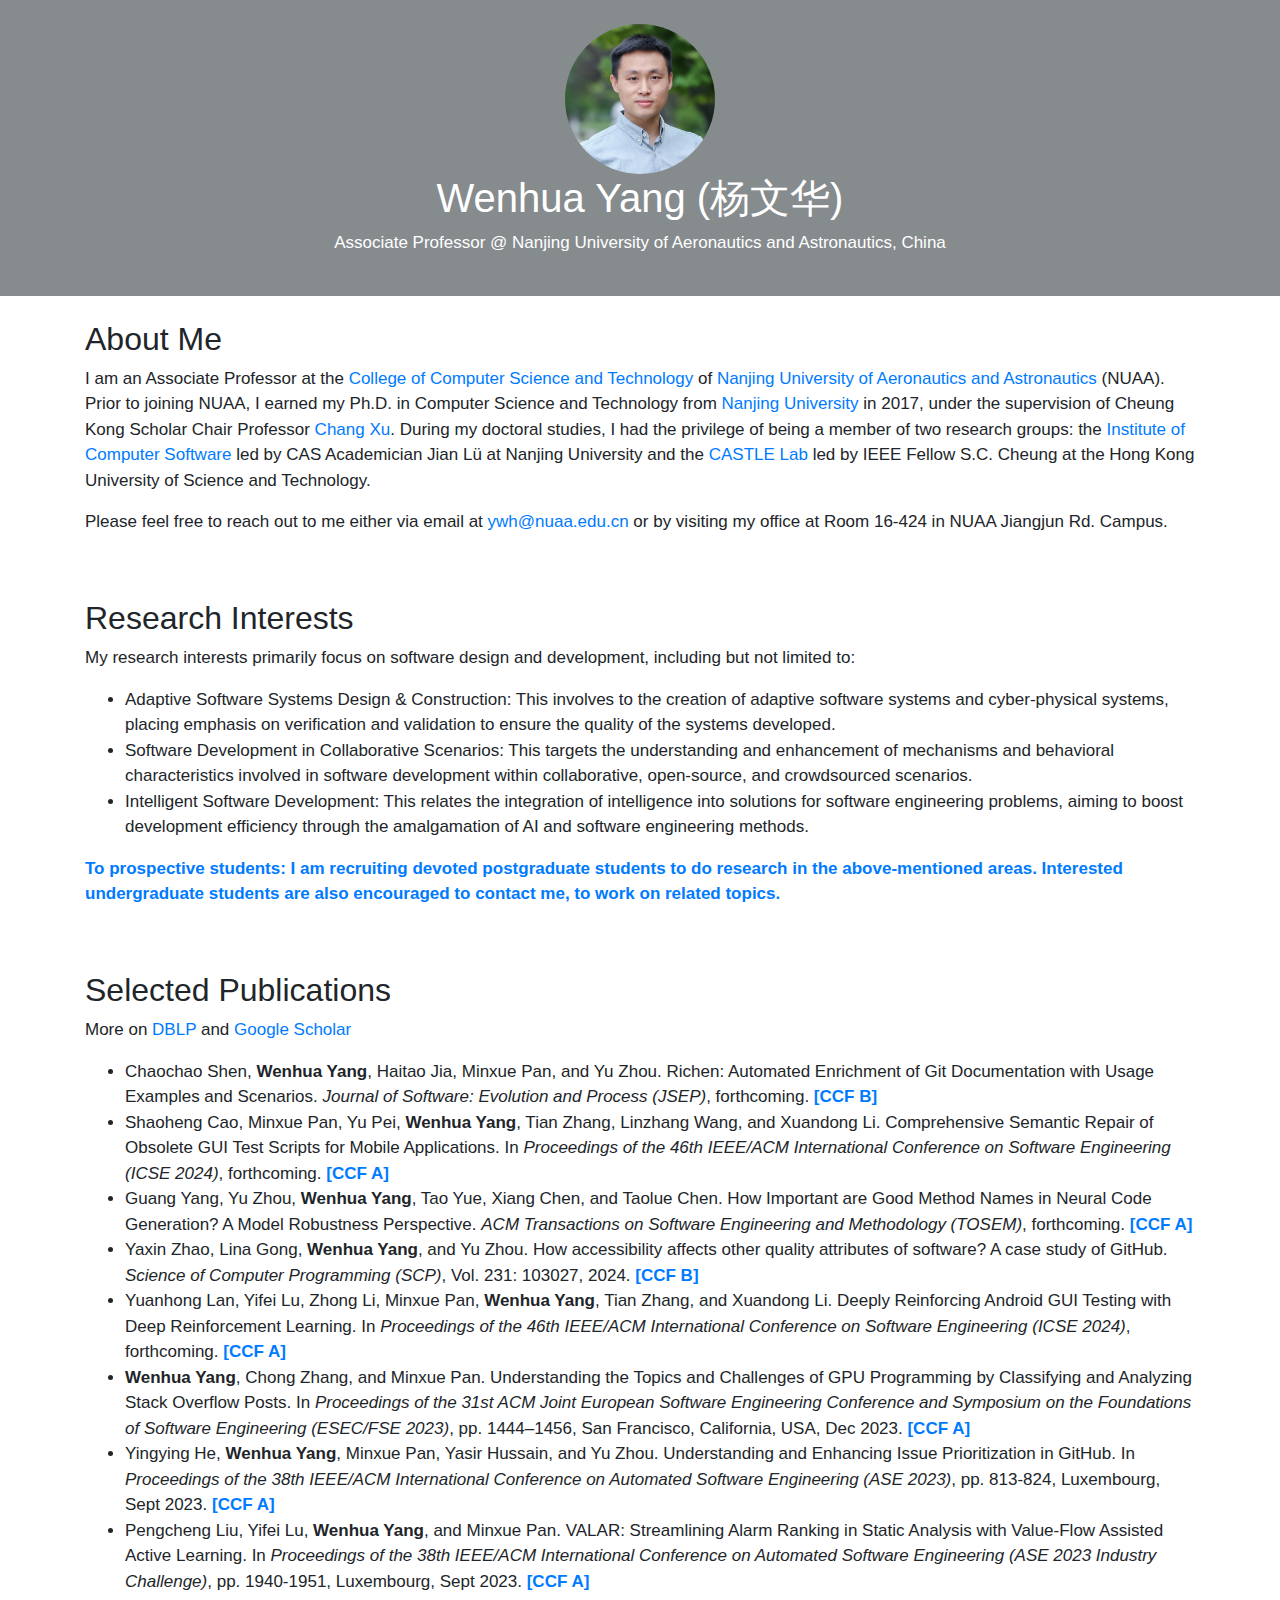
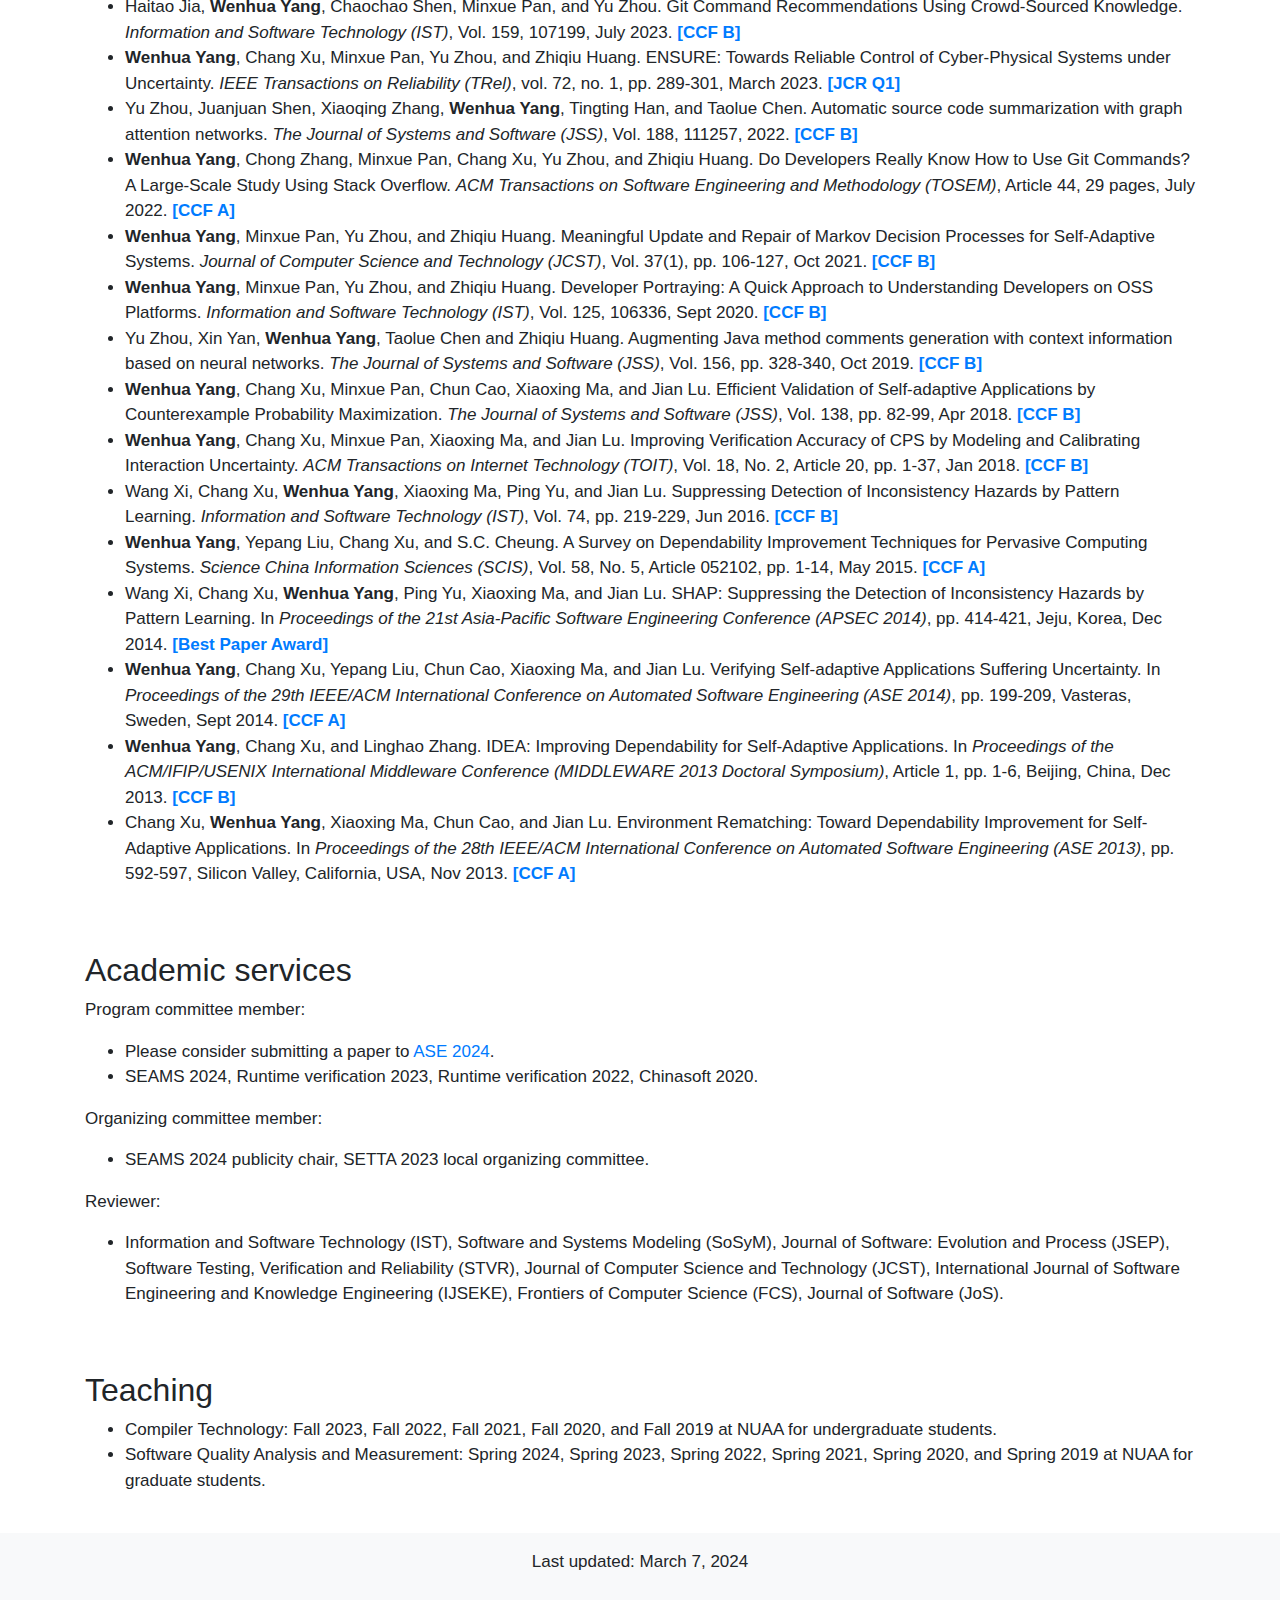
==== commit 906dcd63: "Update index.html" ====
--- a/index.html
+++ b/index.html
@@ -101,7 +101,7 @@
       </ul>
        <p>Organizing committee member:</p>
       <ul>
-        <li>SEAMS 2024 publicity chair, SETTA 2023 local organization committee.</li>
+        <li>SEAMS 2024 publicity chair, SETTA 2023 local organizing committee.</li>
       </ul>
       <p>Reviewer:</p>
       <ul>
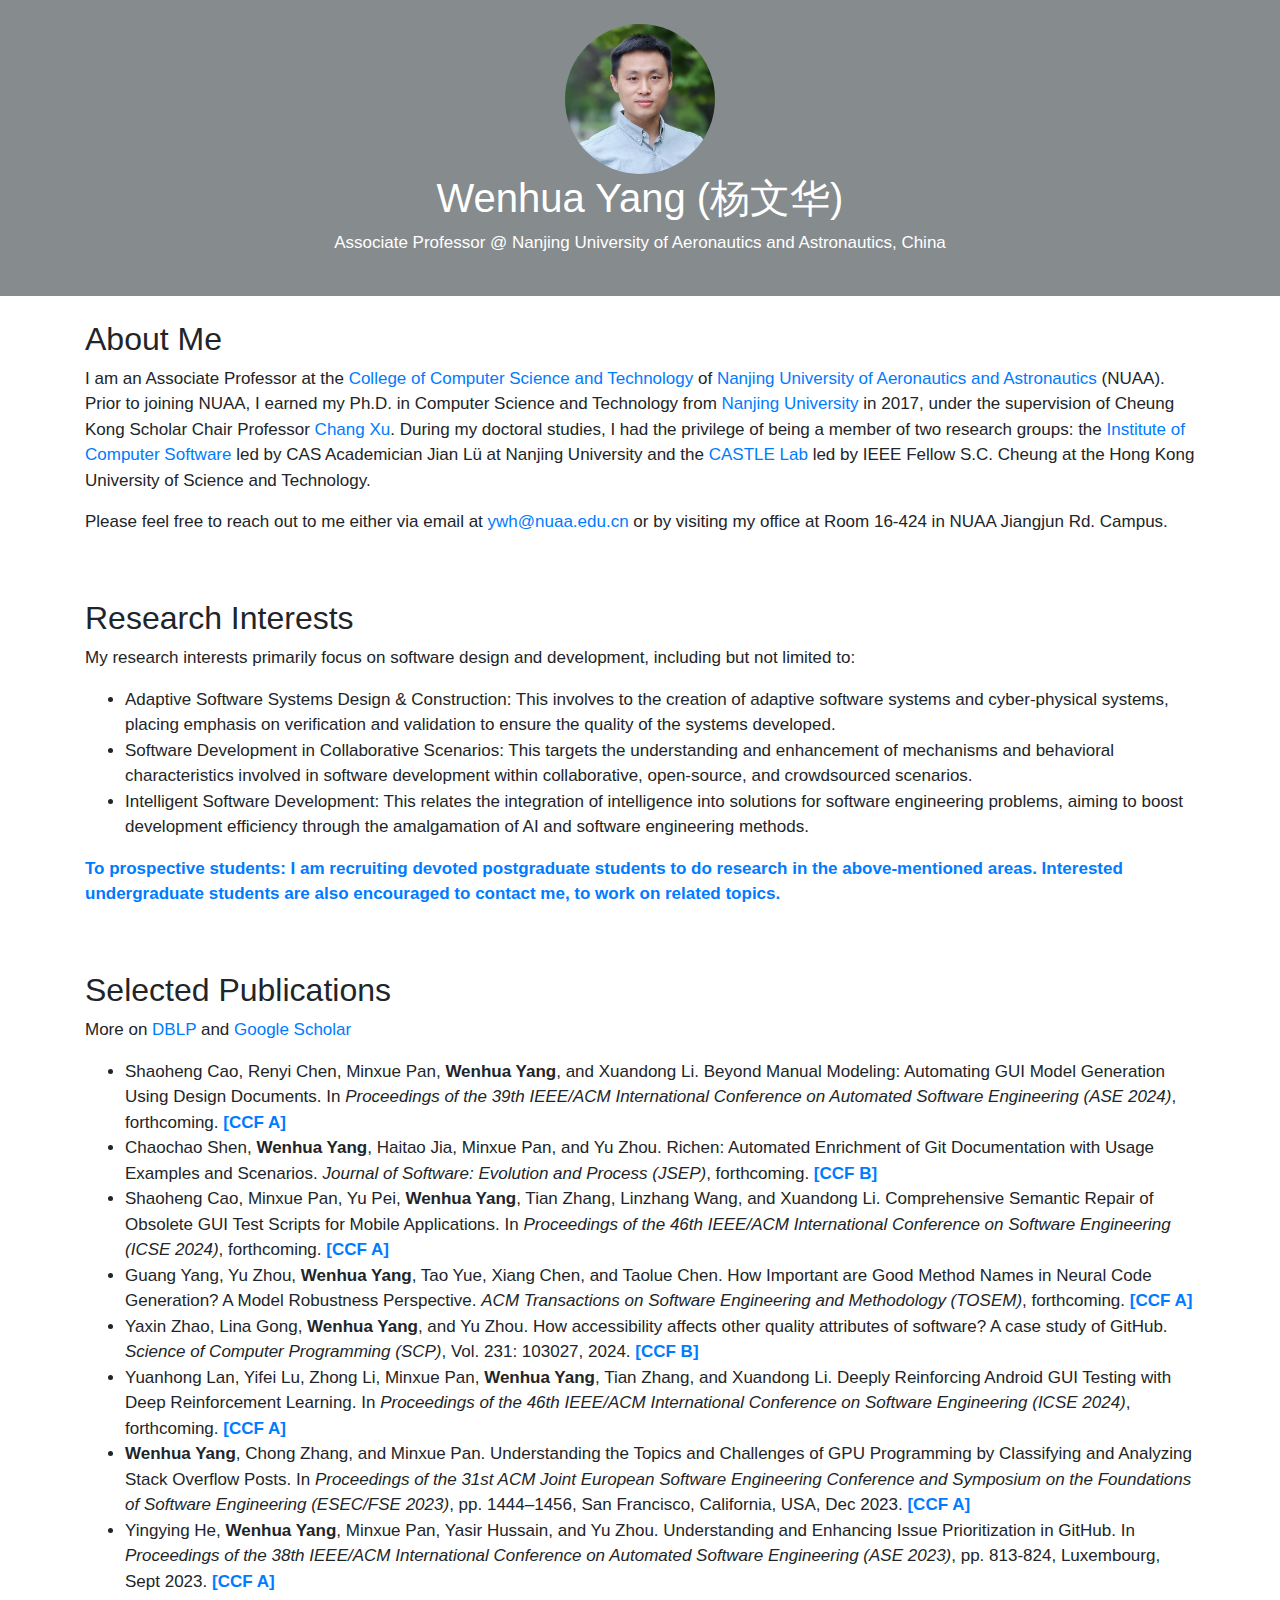
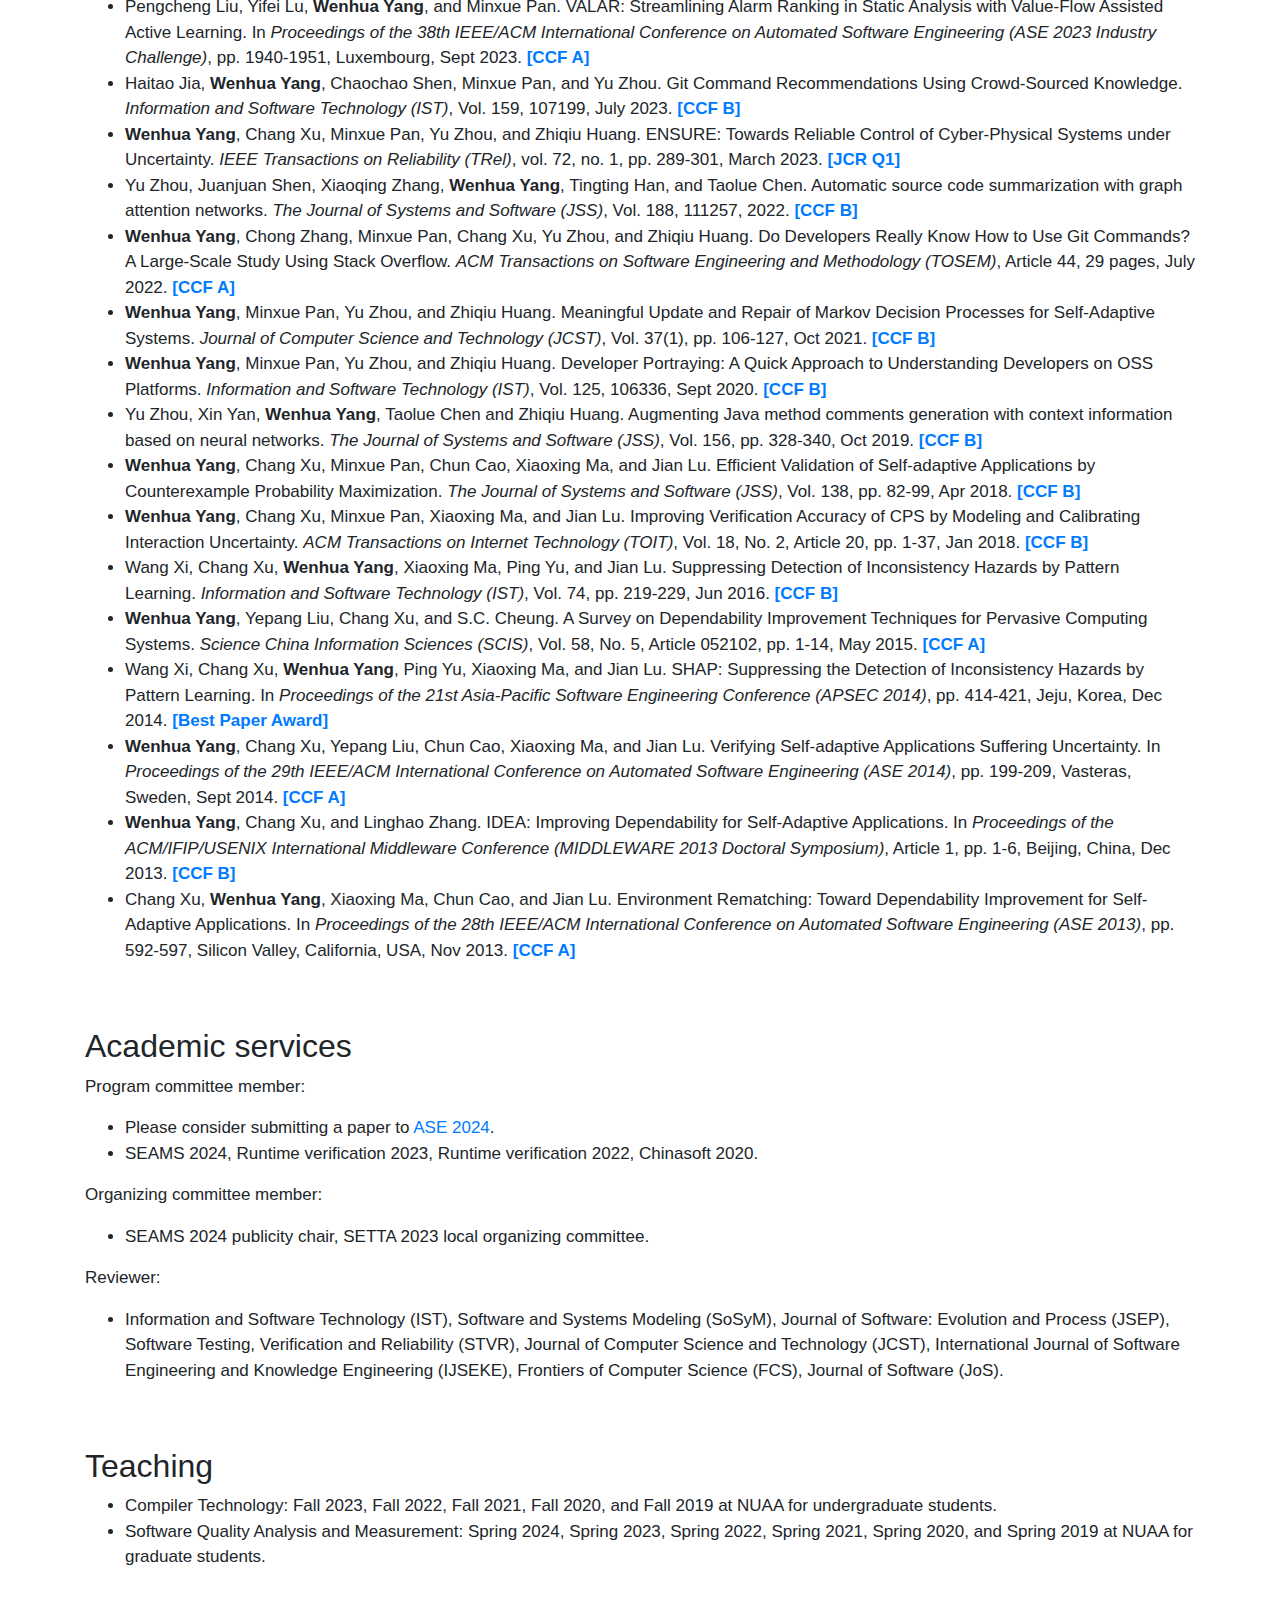
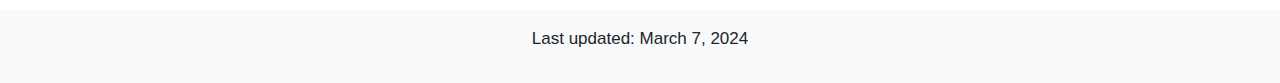
==== commit c6ae574e: "Update index.html" ====
--- a/index.html
+++ b/index.html
@@ -64,6 +64,7 @@
       <h2>Selected Publications</h2>
       <p>More on <a href="https://dblp.org/pid/21/11181-1.html" target="_blank">DBLP</a> and <a href="https://scholar.google.com/citations?user=SFzz5vAAAAAJ" target="_blank">Google Scholar</a></p>
       <ul>
+	<li>Shaoheng Cao, Renyi Chen, Minxue Pan, <b>Wenhua Yang</b>, and Xuandong Li. Beyond Manual Modeling: Automating GUI Model Generation Using Design Documents. In <i>Proceedings of the 39th IEEE/ACM International Conference on Automated Software Engineering (ASE 2024)</i>, forthcoming. <a style="color: #007bff; font-weight: bold;">[CCF A]</a></li>
         <li>Chaochao Shen, <b>Wenhua Yang</b>, Haitao Jia, Minxue Pan, and Yu Zhou. Richen: Automated Enrichment of Git Documentation with Usage Examples and Scenarios. <i>Journal of Software: Evolution and Process (JSEP)</i>, forthcoming. <a style="color: #007bff; font-weight: bold;">[CCF B]</a></li>
 	<li>Shaoheng Cao, Minxue Pan, Yu Pei, <b>Wenhua Yang</b>, Tian Zhang, Linzhang Wang, and Xuandong Li. Comprehensive Semantic Repair of Obsolete GUI Test Scripts for Mobile Applications. In <i>Proceedings of the 46th IEEE/ACM International Conference on Software Engineering (ICSE 2024)</i>, forthcoming. <a style="color: #007bff; font-weight: bold;">[CCF A]</a></li>
         <li>Guang Yang, Yu Zhou, <b>Wenhua Yang</b>, Tao Yue, Xiang Chen, and Taolue Chen. How Important are Good Method Names in Neural Code Generation? A Model Robustness Perspective. <i>ACM Transactions on Software Engineering and Methodology (TOSEM)</i>, forthcoming. <a style="color: #007bff; font-weight: bold;">[CCF A]</a></li> 
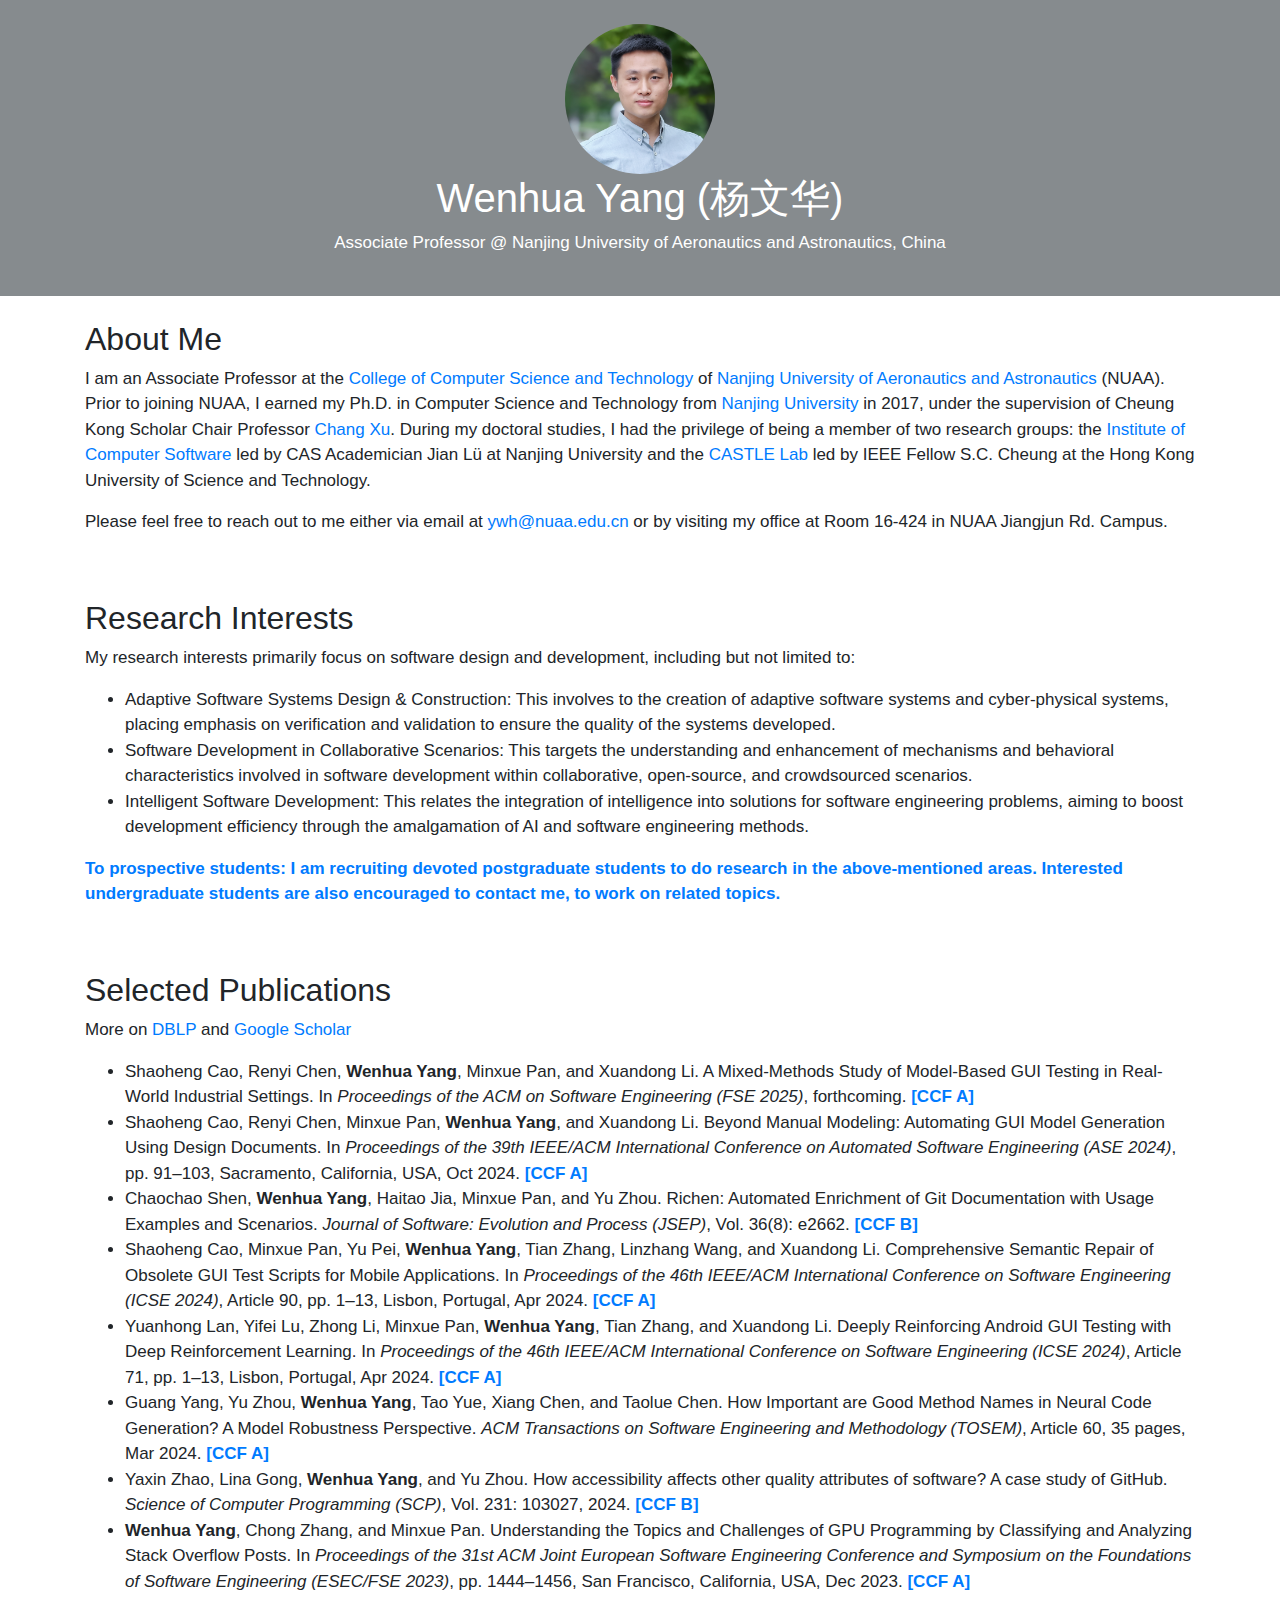
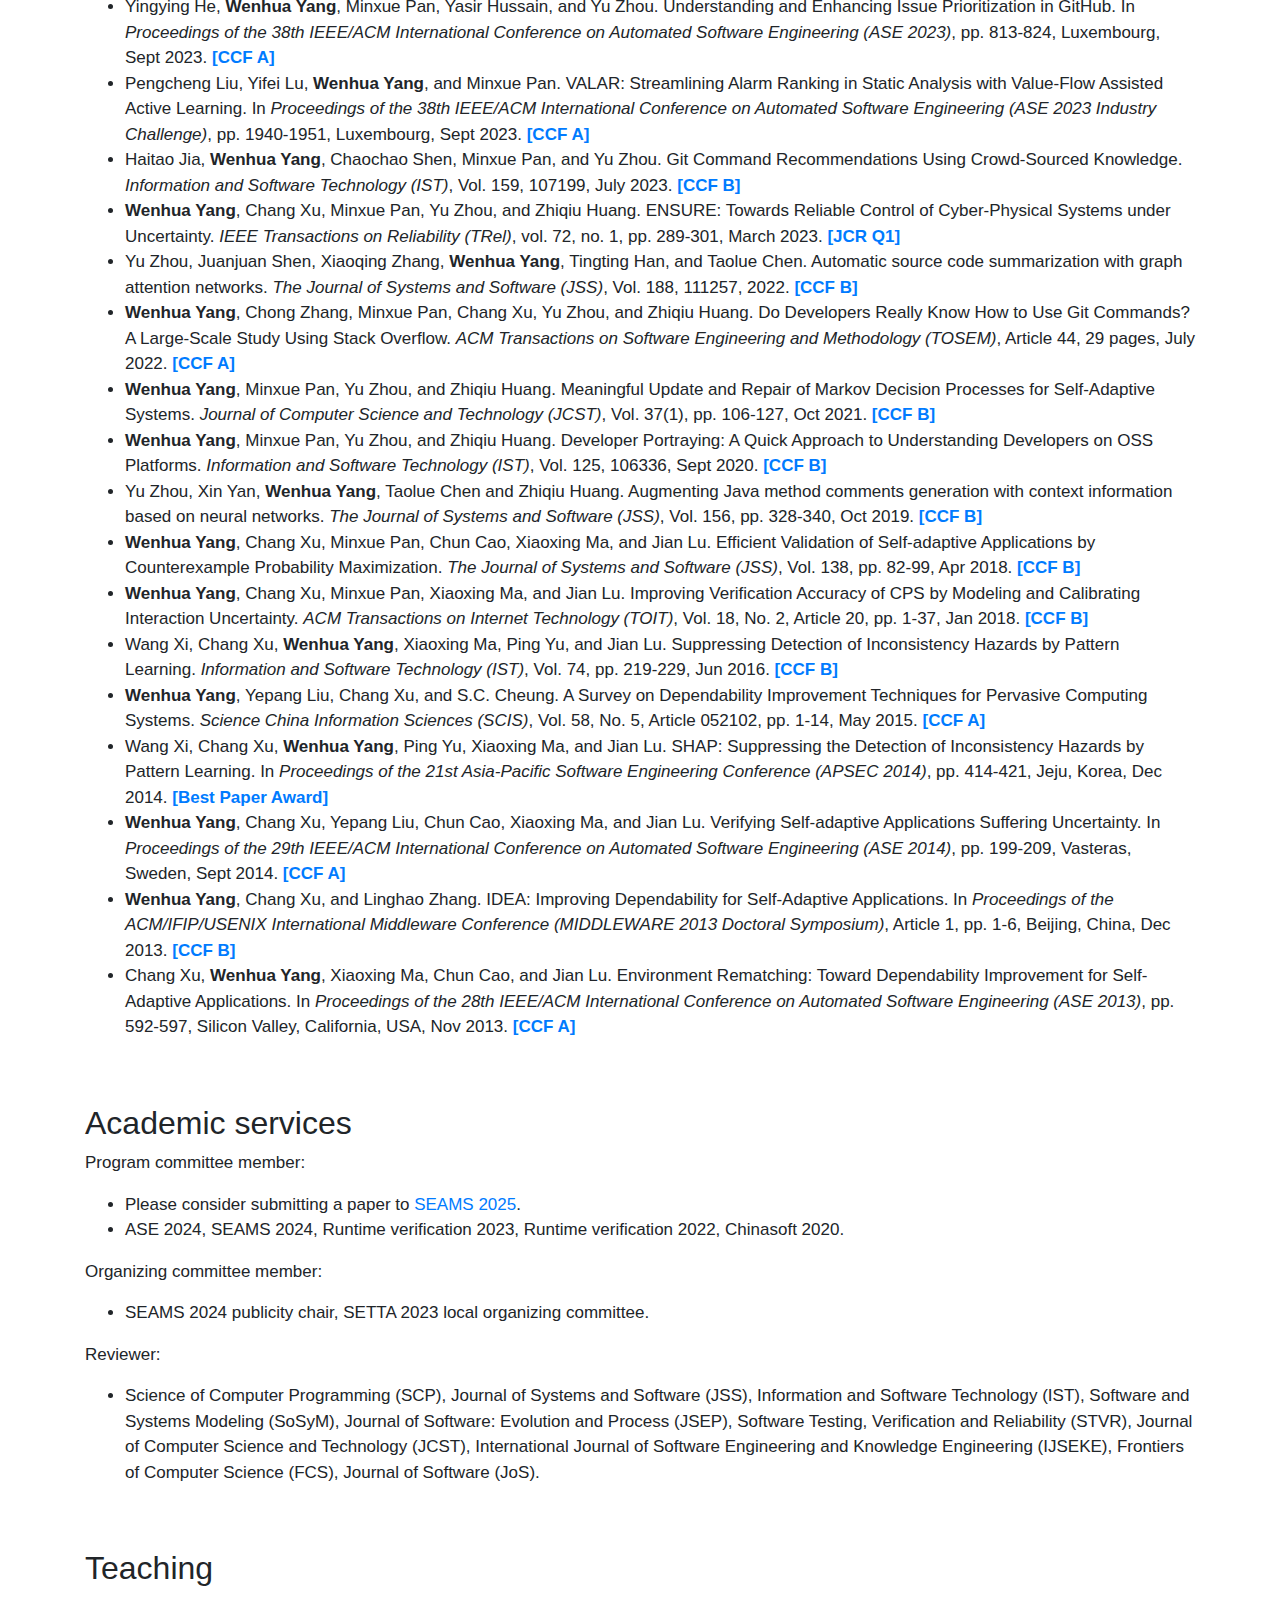
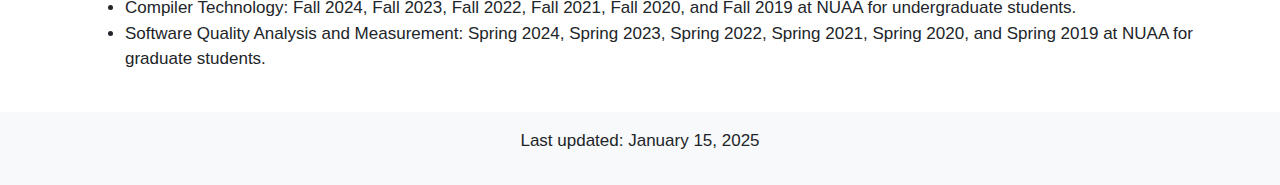
==== commit f45ca0f1: "Update index.html" ====
--- a/index.html
+++ b/index.html
@@ -64,12 +64,13 @@
       <h2>Selected Publications</h2>
       <p>More on <a href="https://dblp.org/pid/21/11181-1.html" target="_blank">DBLP</a> and <a href="https://scholar.google.com/citations?user=SFzz5vAAAAAJ" target="_blank">Google Scholar</a></p>
       <ul>
-	<li>Shaoheng Cao, Renyi Chen, Minxue Pan, <b>Wenhua Yang</b>, and Xuandong Li. Beyond Manual Modeling: Automating GUI Model Generation Using Design Documents. In <i>Proceedings of the 39th IEEE/ACM International Conference on Automated Software Engineering (ASE 2024)</i>, forthcoming. <a style="color: #007bff; font-weight: bold;">[CCF A]</a></li>
-        <li>Chaochao Shen, <b>Wenhua Yang</b>, Haitao Jia, Minxue Pan, and Yu Zhou. Richen: Automated Enrichment of Git Documentation with Usage Examples and Scenarios. <i>Journal of Software: Evolution and Process (JSEP)</i>, forthcoming. <a style="color: #007bff; font-weight: bold;">[CCF B]</a></li>
-	<li>Shaoheng Cao, Minxue Pan, Yu Pei, <b>Wenhua Yang</b>, Tian Zhang, Linzhang Wang, and Xuandong Li. Comprehensive Semantic Repair of Obsolete GUI Test Scripts for Mobile Applications. In <i>Proceedings of the 46th IEEE/ACM International Conference on Software Engineering (ICSE 2024)</i>, forthcoming. <a style="color: #007bff; font-weight: bold;">[CCF A]</a></li>
-        <li>Guang Yang, Yu Zhou, <b>Wenhua Yang</b>, Tao Yue, Xiang Chen, and Taolue Chen. How Important are Good Method Names in Neural Code Generation? A Model Robustness Perspective. <i>ACM Transactions on Software Engineering and Methodology (TOSEM)</i>, forthcoming. <a style="color: #007bff; font-weight: bold;">[CCF A]</a></li> 
+	<li>Shaoheng Cao, Renyi Chen, <b>Wenhua Yang</b>, Minxue Pan, and Xuandong Li. A Mixed-Methods Study of Model-Based GUI Testing in Real-World Industrial Settings. In <i>Proceedings of the ACM on Software Engineering (FSE 2025)</i>, forthcoming. <a style="color: #007bff; font-weight: bold;">[CCF A]</a></li>
+	<li>Shaoheng Cao, Renyi Chen, Minxue Pan, <b>Wenhua Yang</b>, and Xuandong Li. Beyond Manual Modeling: Automating GUI Model Generation Using Design Documents. In <i>Proceedings of the 39th IEEE/ACM International Conference on Automated Software Engineering (ASE 2024)</i>, pp. 91–103, Sacramento, California, USA, Oct 2024. <a style="color: #007bff; font-weight: bold;">[CCF A]</a></li>
+        <li>Chaochao Shen, <b>Wenhua Yang</b>, Haitao Jia, Minxue Pan, and Yu Zhou. Richen: Automated Enrichment of Git Documentation with Usage Examples and Scenarios. <i>Journal of Software: Evolution and Process (JSEP)</i>, Vol. 36(8): e2662. <a style="color: #007bff; font-weight: bold;">[CCF B]</a></li>
+	<li>Shaoheng Cao, Minxue Pan, Yu Pei, <b>Wenhua Yang</b>, Tian Zhang, Linzhang Wang, and Xuandong Li. Comprehensive Semantic Repair of Obsolete GUI Test Scripts for Mobile Applications. In <i>Proceedings of the 46th IEEE/ACM International Conference on Software Engineering (ICSE 2024)</i>, Article 90, pp. 1–13, Lisbon, Portugal, Apr 2024. <a style="color: #007bff; font-weight: bold;">[CCF A]</a></li>
+	<li>Yuanhong Lan, Yifei Lu, Zhong Li, Minxue Pan, <b>Wenhua Yang</b>, Tian Zhang, and Xuandong Li. Deeply Reinforcing Android GUI Testing with Deep Reinforcement Learning. In <i>Proceedings of the 46th IEEE/ACM International Conference on Software Engineering (ICSE 2024)</i>, Article 71, pp. 1–13, Lisbon, Portugal, Apr 2024. <a style="color: #007bff; font-weight: bold;">[CCF A]</a></li>
+        <li>Guang Yang, Yu Zhou, <b>Wenhua Yang</b>, Tao Yue, Xiang Chen, and Taolue Chen. How Important are Good Method Names in Neural Code Generation? A Model Robustness Perspective. <i>ACM Transactions on Software Engineering and Methodology (TOSEM)</i>, Article 60, 35 pages, Mar 2024. <a style="color: #007bff; font-weight: bold;">[CCF A]</a></li> 
         <li>Yaxin Zhao, Lina Gong, <b>Wenhua Yang</b>, and Yu Zhou. How accessibility affects other quality attributes of software? A case study of GitHub. <i>Science of Computer Programming (SCP)</i>, Vol. 231: 103027, 2024. <a style="color: #007bff; font-weight: bold;">[CCF B]</a></li>
-	<li>Yuanhong Lan, Yifei Lu, Zhong Li, Minxue Pan, <b>Wenhua Yang</b>, Tian Zhang, and Xuandong Li. Deeply Reinforcing Android GUI Testing with Deep Reinforcement Learning. In <i>Proceedings of the 46th IEEE/ACM International Conference on Software Engineering (ICSE 2024)</i>, forthcoming. <a style="color: #007bff; font-weight: bold;">[CCF A]</a></li>
 	<li><b>Wenhua Yang</b>, Chong Zhang, and Minxue Pan. Understanding the Topics and Challenges of GPU Programming by Classifying and Analyzing Stack Overflow Posts. In <i>Proceedings of the 31st ACM Joint European Software Engineering Conference and Symposium on the Foundations of Software Engineering (ESEC/FSE 2023)</i>, pp. 1444–1456, San Francisco, California, USA, Dec 2023. <a style="color: #007bff; font-weight: bold;">[CCF A]</a></li>
 	<li>Yingying He, <b>Wenhua Yang</b>, Minxue Pan, Yasir Hussain, and Yu Zhou. Understanding and Enhancing Issue Prioritization in GitHub. In <i>Proceedings of the 38th IEEE/ACM International Conference on Automated Software Engineering (ASE 2023)</i>, pp. 813-824, Luxembourg, Sept 2023. <a style="color: #007bff; font-weight: bold;">[CCF A]</a></li>
 	<li>Pengcheng Liu, Yifei Lu, <b>Wenhua Yang</b>, and Minxue Pan. VALAR: Streamlining Alarm Ranking in Static Analysis with Value-Flow Assisted Active Learning. In <i>Proceedings of the 38th IEEE/ACM International Conference on Automated Software Engineering (ASE 2023 Industry Challenge)</i>, pp. 1940-1951, Luxembourg, Sept 2023. <a style="color: #007bff; font-weight: bold;">[CCF A]</a></li>
@@ -97,8 +98,8 @@
       <h2>Academic services</h2>
       <p>Program committee member:</p>
       <ul>
-        <li>Please consider submitting a paper to <a href="https://conf.researchr.org/home/ase-2024" target="_blank">ASE 2024</a>.</li>
-        <li>SEAMS 2024, Runtime verification 2023, Runtime verification 2022, Chinasoft 2020.</li>
+        <li>Please consider submitting a paper to <a href="https://conf.researchr.org/home/seams-2025" target="_blank">SEAMS 2025</a>.</li>
+        <li>ASE 2024, SEAMS 2024, Runtime verification 2023, Runtime verification 2022, Chinasoft 2020.</li>
       </ul>
        <p>Organizing committee member:</p>
       <ul>
@@ -106,7 +107,7 @@
       </ul>
       <p>Reviewer:</p>
       <ul>
-        <li>Information and Software Technology (IST), Software and Systems Modeling (SoSyM), Journal of Software: Evolution and Process (JSEP), Software Testing, Verification and Reliability (STVR), Journal of Computer Science and Technology (JCST), International Journal of Software Engineering and Knowledge Engineering (IJSEKE), Frontiers of Computer Science (FCS), Journal of Software (JoS).</li>
+        <li>Science of Computer Programming (SCP), Journal of Systems and Software (JSS), Information and Software Technology (IST), Software and Systems Modeling (SoSyM), Journal of Software: Evolution and Process (JSEP), Software Testing, Verification and Reliability (STVR), Journal of Computer Science and Technology (JCST), International Journal of Software Engineering and Knowledge Engineering (IJSEKE), Frontiers of Computer Science (FCS), Journal of Software (JoS).</li>
       </ul>
 
     </div>
@@ -116,14 +117,14 @@
     <div class="container">
       <h2>Teaching</h2>
       <ul>
-        <li>Compiler Technology: Fall 2023, Fall 2022, Fall 2021, Fall 2020, and Fall 2019 at NUAA for undergraduate students.</li>
+        <li>Compiler Technology: Fall 2024, Fall 2023, Fall 2022, Fall 2021, Fall 2020, and Fall 2019 at NUAA for undergraduate students.</li>
         <li>Software Quality Analysis and Measurement: Spring 2024, Spring 2023, Spring 2022, Spring 2021, Spring 2020, and Spring 2019 at NUAA for graduate students.</li>
       </ul>
     </div>
   </section>
 
     <footer>
-      <p>Last updated: March 7, 2024</p>
+      <p>Last updated: January 15, 2025</p>
     </footer>
   </body>
   </html>
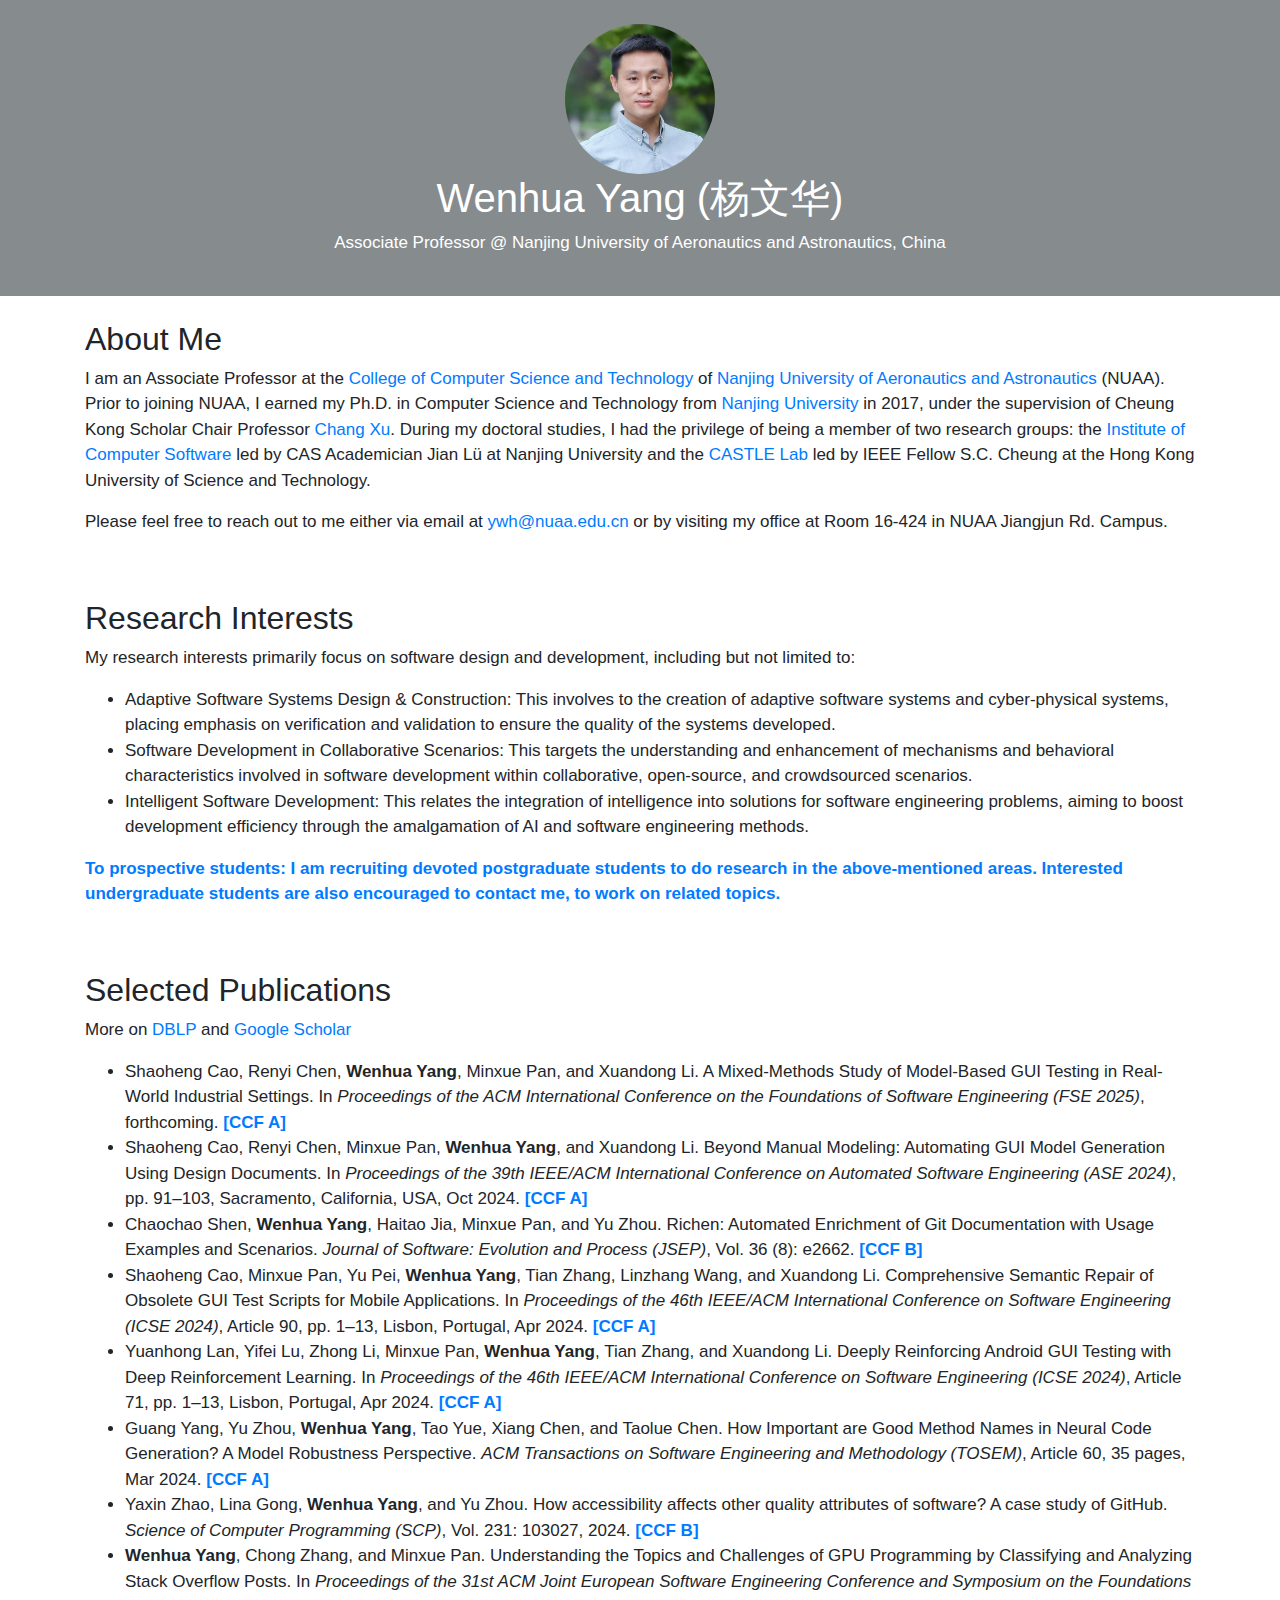
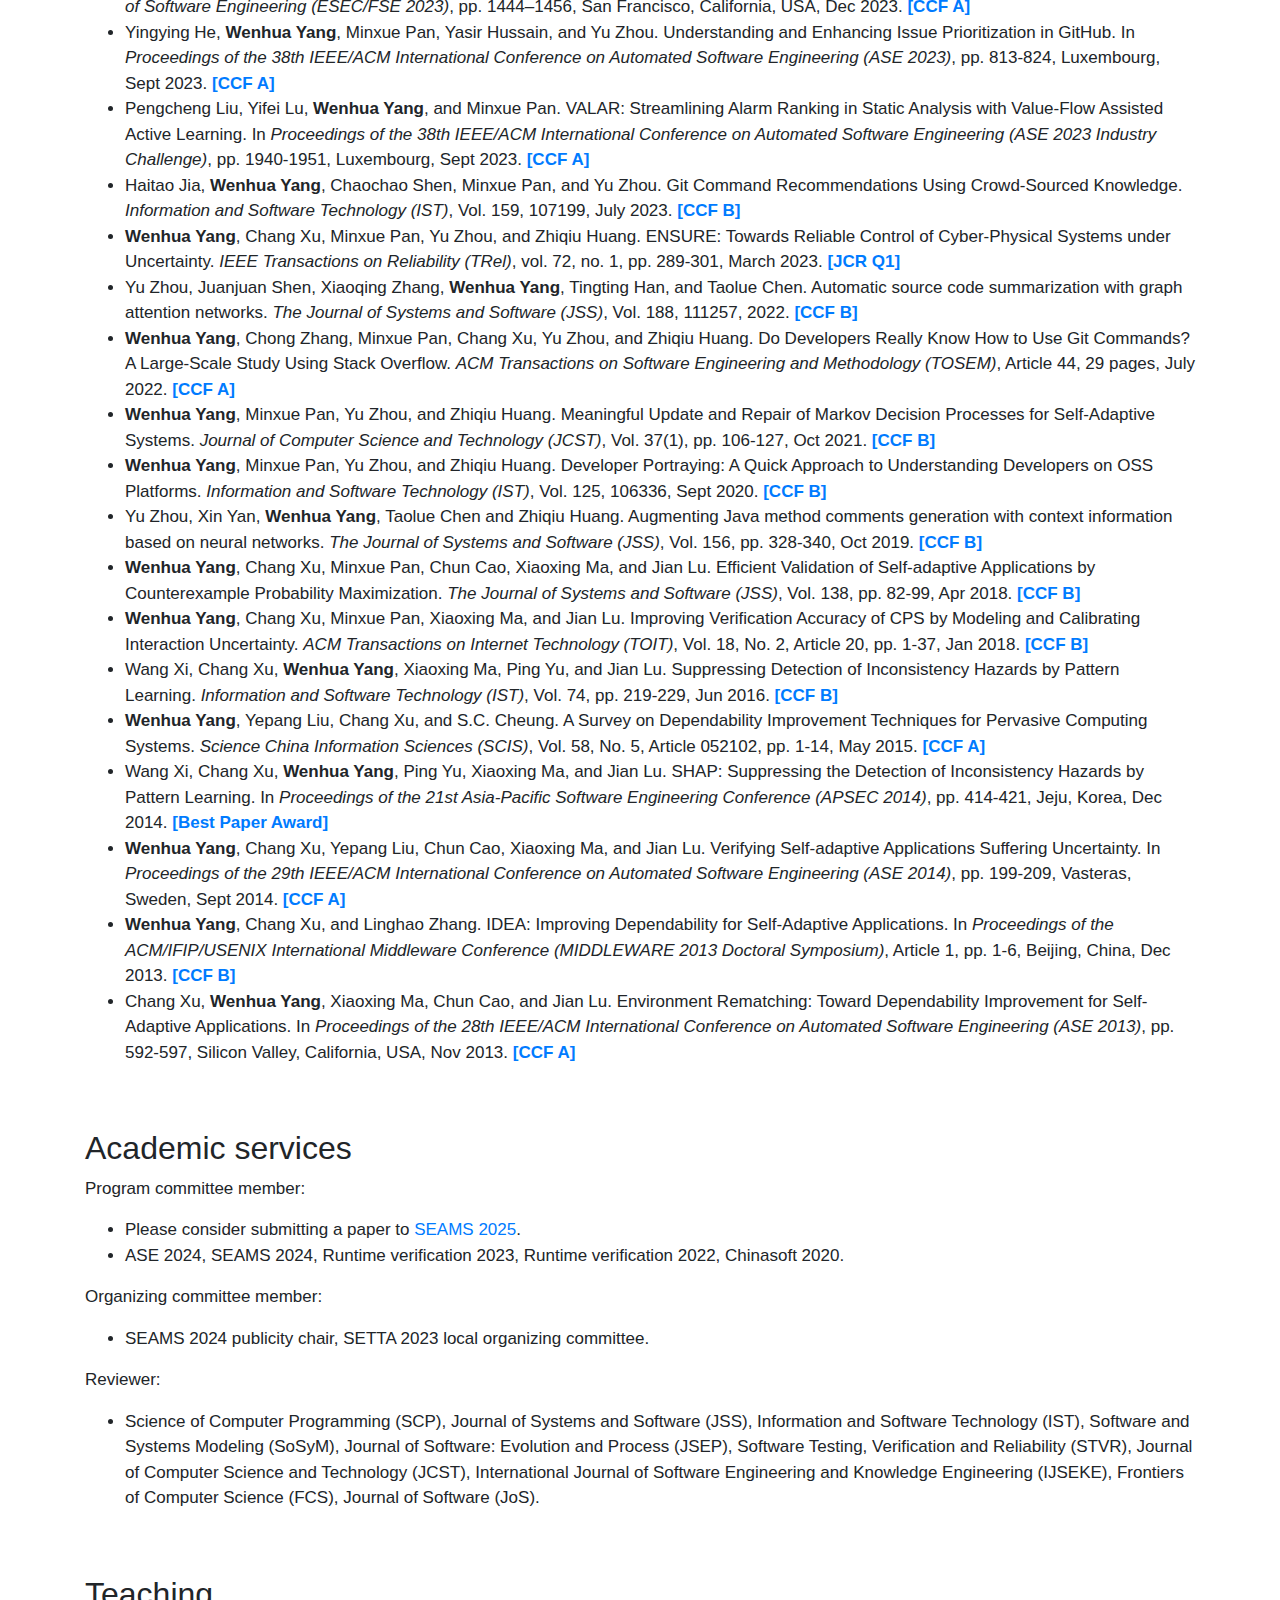
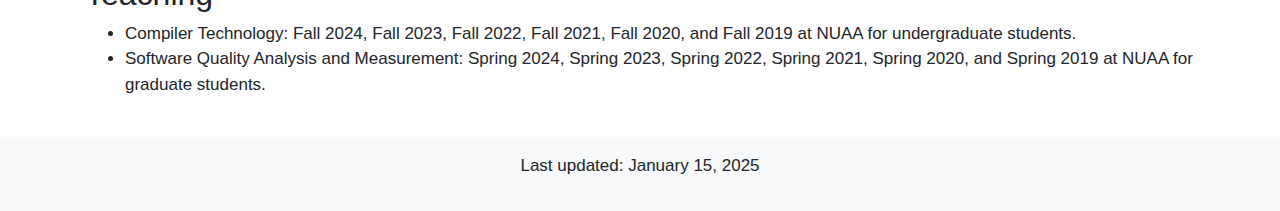
==== commit 34b3ff0c: "Update index.html" ====
--- a/index.html
+++ b/index.html
@@ -64,9 +64,9 @@
       <h2>Selected Publications</h2>
       <p>More on <a href="https://dblp.org/pid/21/11181-1.html" target="_blank">DBLP</a> and <a href="https://scholar.google.com/citations?user=SFzz5vAAAAAJ" target="_blank">Google Scholar</a></p>
       <ul>
-	<li>Shaoheng Cao, Renyi Chen, <b>Wenhua Yang</b>, Minxue Pan, and Xuandong Li. A Mixed-Methods Study of Model-Based GUI Testing in Real-World Industrial Settings. In <i>Proceedings of the ACM on Software Engineering (FSE 2025)</i>, forthcoming. <a style="color: #007bff; font-weight: bold;">[CCF A]</a></li>
+	<li>Shaoheng Cao, Renyi Chen, <b>Wenhua Yang</b>, Minxue Pan, and Xuandong Li. A Mixed-Methods Study of Model-Based GUI Testing in Real-World Industrial Settings. In <i>Proceedings of the ACM International Conference on the Foundations of Software Engineering (FSE 2025)</i>, forthcoming. <a style="color: #007bff; font-weight: bold;">[CCF A]</a></li>
 	<li>Shaoheng Cao, Renyi Chen, Minxue Pan, <b>Wenhua Yang</b>, and Xuandong Li. Beyond Manual Modeling: Automating GUI Model Generation Using Design Documents. In <i>Proceedings of the 39th IEEE/ACM International Conference on Automated Software Engineering (ASE 2024)</i>, pp. 91–103, Sacramento, California, USA, Oct 2024. <a style="color: #007bff; font-weight: bold;">[CCF A]</a></li>
-        <li>Chaochao Shen, <b>Wenhua Yang</b>, Haitao Jia, Minxue Pan, and Yu Zhou. Richen: Automated Enrichment of Git Documentation with Usage Examples and Scenarios. <i>Journal of Software: Evolution and Process (JSEP)</i>, Vol. 36(8): e2662. <a style="color: #007bff; font-weight: bold;">[CCF B]</a></li>
+        <li>Chaochao Shen, <b>Wenhua Yang</b>, Haitao Jia, Minxue Pan, and Yu Zhou. Richen: Automated Enrichment of Git Documentation with Usage Examples and Scenarios. <i>Journal of Software: Evolution and Process (JSEP)</i>, Vol. 36 (8): e2662. <a style="color: #007bff; font-weight: bold;">[CCF B]</a></li>
 	<li>Shaoheng Cao, Minxue Pan, Yu Pei, <b>Wenhua Yang</b>, Tian Zhang, Linzhang Wang, and Xuandong Li. Comprehensive Semantic Repair of Obsolete GUI Test Scripts for Mobile Applications. In <i>Proceedings of the 46th IEEE/ACM International Conference on Software Engineering (ICSE 2024)</i>, Article 90, pp. 1–13, Lisbon, Portugal, Apr 2024. <a style="color: #007bff; font-weight: bold;">[CCF A]</a></li>
 	<li>Yuanhong Lan, Yifei Lu, Zhong Li, Minxue Pan, <b>Wenhua Yang</b>, Tian Zhang, and Xuandong Li. Deeply Reinforcing Android GUI Testing with Deep Reinforcement Learning. In <i>Proceedings of the 46th IEEE/ACM International Conference on Software Engineering (ICSE 2024)</i>, Article 71, pp. 1–13, Lisbon, Portugal, Apr 2024. <a style="color: #007bff; font-weight: bold;">[CCF A]</a></li>
         <li>Guang Yang, Yu Zhou, <b>Wenhua Yang</b>, Tao Yue, Xiang Chen, and Taolue Chen. How Important are Good Method Names in Neural Code Generation? A Model Robustness Perspective. <i>ACM Transactions on Software Engineering and Methodology (TOSEM)</i>, Article 60, 35 pages, Mar 2024. <a style="color: #007bff; font-weight: bold;">[CCF A]</a></li> 
